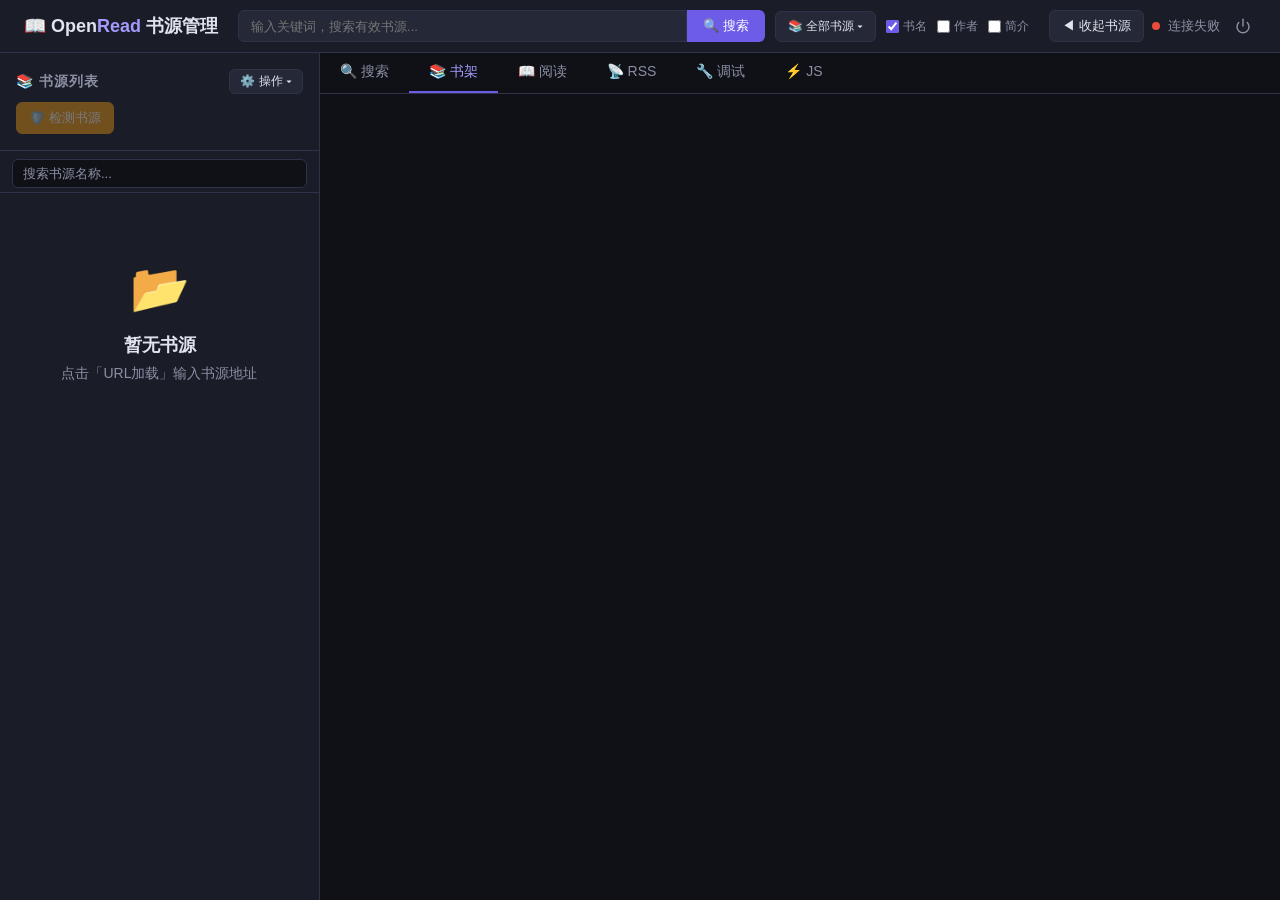
==== bindings/web/ariaread/web/index.html @ ba6e5895 "refactor: rename the project to AriaRead OpenRead -> AriaRead across paths, targets, options, docs, " ====
<!DOCTYPE html>
<html lang="zh-CN">
<head>
    <meta charset="UTF-8">
    <meta name="viewport" content="width=device-width, initial-scale=1.0">
    <title>AriaRead - 书源调试器</title>
    <!-- E6: 内嵌 SVG favicon（书本图标），不依赖外部文件，打包分发也能显示 -->
    <link rel="icon" type="image/svg+xml" href="data:image/svg+xml,%3Csvg xmlns='http://www.w3.org/2000/svg' viewBox='0 0 100 100'%3E%3Ctext y='.9em' font-size='90'%3E%F0%9F%93%96%3C/text%3E%3C/svg%3E">
    <link rel="stylesheet" href="style.css?v=20260911">
</head>
<body>
    <div class="header">
        <h1 class="header-left">📖 Open<span>Read</span> 书源管理</h1>
        <div class="header-center">
            <div class="search-box">
                <input type="text" id="searchInput" placeholder="输入关键词，搜索有效书源..." autocomplete="off" onkeydown="if(event.key==='Enter')doSearchAll()" oninput="onSearchInputChange()" onfocus="showHistoryDropdown('book')" onblur="hideHistoryDropdown('book')">
                <div class="history-dropdown" id="bookHistoryDropdown"></div>
                <button id="searchBtn" onclick="doSearchAll()">🔍 搜索</button>
            </div>
            <div class="source-picker-wrap">
                <button class="btn source-picker-btn" id="sourcePickerBtn" onclick="toggleSourcePicker()">📚 全部书源 ▾</button>
                <div class="source-picker-panel" id="sourcePickerPanel" style="display:none">
                    <div class="sp-header">
                        <input type="text" class="sp-search" id="spSearch" placeholder="搜索书源..." oninput="filterSourcePicker()">
                        <div class="sp-actions">
                            <button class="sp-action" onclick="selectAllSources()">全选</button>
                            <button class="sp-action" onclick="deselectAllSources()">全不选</button>
                            <button class="sp-action" onclick="selectExcellentSources()">⭐ 优</button>
                        </div>
                    </div>
                    <div class="sp-list" id="spList"></div>
                    <div class="sp-footer">
                        <span class="sp-count" id="spCount">已选 0 个</span>
                        <button class="btn btn-primary sp-confirm" onclick="confirmSourcePicker()">确定</button>
                    </div>
                </div>
            </div>
            <div class="search-filters" id="searchFilters">
                <label><input type="checkbox" id="matchName" checked>书名</label>
                <label><input type="checkbox" id="matchAuthor">作者</label>
                <label><input type="checkbox" id="matchIntro">简介</label>
            </div>
            <div class="search-progress" id="searchProgress" style="display:none">
                <div class="spinner" style="width:14px;height:14px;border-width:2px"></div>
                <span id="progressText">搜索中...</span>
                <button id="stopSearchBtn" class="btn btn-stop" onclick="cancelCurrentSearch()" style="display:none">⏹ 停止</button>
            </div>
        </div>
        <div class="header-right">
            <button class="btn" id="sidebarToggle" type="button" aria-controls="sourceSidebar" aria-expanded="true" onclick="toggleSourceSidebar()">◀ 收起书源</button>
            <div class="dot" id="statusDot"></div>
            <span id="statusText">连接中...</span>
            <button class="shutdown-btn" id="shutdownBtn" onclick="shutdownServer()" title="关闭服务">
                <svg viewBox="0 0 24 24" width="16" height="16" fill="none" stroke="currentColor" stroke-width="2.2" stroke-linecap="round" stroke-linejoin="round">
                    <path d="M18.36 6.64a9 9 0 1 1-12.73 0"/>
                    <line x1="12" y1="2" x2="12" y2="12"/>
                </svg>
            </button>
        </div>
    </div>

    <div class="main">
        <!-- 侧边栏：书源列表 -->
        <div class="sidebar" id="sourceSidebar">
            <div class="sidebar-header">
                <h2>
                    <span class="title-row">📚 书源列表</span>
                    <div class="source-menu-wrap" style="margin-left:auto;position:relative">
                        <button class="btn source-menu-btn" onclick="toggleSourceMenu(this)">⚙️ 操作 ▾</button>
                        <div class="source-menu" id="sourceMenu" style="display:none">
                            <div class="source-menu-item" onclick="closeSourceMenu();showUrlModal()">🔗 URL加载</div>
                            <div class="source-menu-item" onclick="closeSourceMenu();showLoadModal()">📁 文件加载</div>
                            <div class="source-menu-item" onclick="closeSourceMenu();showRawModal()">📝 粘贴导入</div>
                            <div class="source-menu-item" onclick="closeSourceMenu();exportSources()">📤 导出书源</div>
                            <div class="source-menu-divider"></div>
                            <div class="source-menu-item" onclick="closeSourceMenu();cleanInvalidSources()">🧹 清理无效</div>
                            <div class="source-menu-item danger" onclick="closeSourceMenu();clearSources()">🗑️ 清空全部</div>
                        </div>
                    </div>
                </h2>
                <div class="sidebar-actions">
                    <div class="validate-row">
                        <button class="btn btn-validate" id="validateBtn" onclick="validateSources()" disabled>🛡️ 检测书源</button>
                        <div class="validate-progress" id="validateProgress" style="display:none">
                            <div class="progress-line" id="validateProgressLine">
                                <div class="spinner" id="validateSpinner"></div>
                                <span class="progress-num" id="validateNum">0/0</span>
                                <div class="progress-bar"><div class="fill" id="validateFill" style="width:0%"></div></div>
                            </div>
                            <div class="summary-wrap" id="validateSummary">
                                <div class="summary-inline" id="summaryInline"></div>
                                <div class="summary-grid" id="summaryGrid">
                                    <div class="row" id="summaryRow1"></div>
                                    <div class="row" id="summaryRow2"></div>
                                </div>
                            </div>
                        </div>
                    </div>
                </div>
            </div>
            <div class="source-search-bar">
                <input type="text" id="sourceSearchInput" placeholder="搜索书源名称..." autocomplete="off" oninput="filterSourceList()" onfocus="showHistoryDropdown('source')" onblur="hideHistoryDropdown('source')">
                <div class="history-dropdown" id="sourceHistoryDropdown"></div>
            </div>
            <div class="source-list" id="sourceList">
                <div class="empty">
                    <div class="icon">📂</div>
                    <h3>暂无书源</h3>
                    <p>点击「URL加载」输入书源地址</p>
                </div>
            </div>
        </div>

        <!-- 主内容区 -->
        <div class="content">
            <div class="toolbar"></div>

            <div class="tabs">
                <div class="tab" data-tab="search" onclick="switchTab('search')">🔍 搜索</div>
                <div class="tab active" data-tab="bookshelf" onclick="switchTab('bookshelf')">📚 书架</div>
                <div class="tab" data-tab="reader" onclick="switchTab('reader')">📖 阅读</div>
                <div class="tab" data-tab="rss" onclick="switchTab('rss')">📡 RSS</div>
                <div class="tab" data-tab="debug" onclick="switchTab('debug')">🔧 调试</div>
                <div class="tab" data-tab="console" onclick="switchTab('console')">⚡ JS</div>
            </div>

            <div class="results" id="results">
            </div>
        </div>
    </div>

    <!-- URL Load Modal -->
    <div class="modal-overlay" id="urlModal" style="display:none">
        <div class="modal">
            <h3>🔗 从 URL 加载书源</h3>
            <div class="preset-urls">
                <div class="label">历史记录（点击自动填入）：</div>
                <div class="tags" id="urlHistoryTags">
                    <span class="empty-hint">暂无历史记录</span>
                </div>
            </div>
            <input type="text" id="sourceUrl" placeholder="输入书源 JSON 的 URL">
            <div class="modal-actions">
                <button class="btn" onclick="closeUrlModal()">取消</button>
                <button class="btn btn-primary" onclick="loadUrl()">下载并加载</button>
            </div>
        </div>
    </div>

    <!-- Load File Modal -->
    <div class="modal-overlay" id="loadModal" style="display:none">
        <div class="modal">
            <h3>📁 加载本地书源文件</h3>
            <div style="margin-bottom:12px">
                <label class="btn btn-primary" style="cursor:pointer;display:inline-block">
                    📂 选择文件
                    <input type="file" id="fileInput" accept=".json,.txt" style="display:none" onchange="onFileSelected(this)">
                </label>
                <span id="fileInputName" style="margin-left:8px;color:var(--text2);font-size:13px">未选择文件</span>
            </div>
            <div style="color:var(--text2);font-size:12px;margin-bottom:8px">── 或手动输入路径 ──</div>
            <input type="text" id="filePath" placeholder="书源文件路径（支持 .json / .txt），如 /path/to/sources.json">
            <div class="modal-actions">
                <button class="btn" onclick="document.getElementById('loadModal').style.display='none'">取消</button>
                <button class="btn btn-primary" onclick="loadFile()">加载</button>
            </div>
        </div>
    </div>

    <!-- Raw JSON Modal -->
    <div class="modal-overlay" id="rawModal" style="display:none">
        <div class="modal">
            <h3>📝 粘贴书源 JSON</h3>
            <textarea id="rawJson" placeholder='粘贴书源 JSON...'></textarea>
            <div class="modal-actions">
                <button class="btn" onclick="document.getElementById('rawModal').style.display='none'">取消</button>
                <button class="btn btn-primary" onclick="loadRaw()">加载</button>
            </div>
        </div>
    </div>

    <!-- JS: 按依赖顺序加载各模块 -->
    <script src="store.js"></script>     <!-- B2: 事件总线 + 书架 Store -->
    <script src="app.js"></script>       <!-- 全局变量、工具函数、初始化、tab切换 -->
    <script src="sources.js"></script>   <!-- 书源列表、书源操作、书源验证 -->
    <script src="search.js"></script>    <!-- 搜索、书籍卡片渲染、书源多选面板 -->
    <script src="reader.js"></script>    <!-- 阅读会话管理、目录/正文加载 -->
    <script src="bookshelf.js"></script> <!-- 书架渲染、换源、下载、阅读进度 -->
    <script src="rss.js"></script>       <!-- D8: RSS 订阅源 -->
    <script src="debug.js"></script>     <!-- D5: 书源调试页 -->
</body>
</html>
---- bindings/web/ariaread/web/style.css ----
/* AriaRead Web UI 样式 */
* { margin: 0; padding: 0; box-sizing: border-box; }
:root {
    --bg: #0f1117; --surface: #1a1d27; --surface2: #242837;
    --border: #2e3348; --text: #e1e4ed; --text2: #8b8fa3;
    --accent: #6c5ce7; --accent2: #a29bfe; --green: #00b894;
    --red: #e74c3c; --orange: #f39c12; --blue: #74b9ff;
}
body { font-family: -apple-system, BlinkMacSystemFont, 'Segoe UI', sans-serif; background: var(--bg); color: var(--text); height: 100vh; display: flex; flex-direction: column; }

/* ── 头部 ── */
.header { background: var(--surface); border-bottom: 1px solid var(--border); padding: 10px 24px; display: grid; grid-template-columns: auto 1fr auto; align-items: center; gap: 20px; }
.header-left { font-size: 18px; font-weight: 600; white-space: nowrap; }
.header-left span { color: var(--accent2); }
.header-center { display: flex; align-items: center; justify-content: center; gap: 10px; min-width: 0; }
.header-center .search-box { flex: 1; min-width: 200px; }
.header-right { display: flex; align-items: center; gap: 8px; font-size: 13px; color: var(--text2); white-space: nowrap; }
.shutdown-btn { display: flex; align-items: center; justify-content: center; width: 26px; height: 26px; border: none; border-radius: 6px; background: transparent; color: var(--text2); cursor: pointer; transition: all .2s; margin-left: 2px; }
.shutdown-btn:hover { background: rgba(255,59,48,.12); color: #ff3b30; }
.shutdown-btn:active { transform: scale(.9); }
.header .dot { width: 8px; height: 8px; border-radius: 50%; background: var(--green); }

/* ── 布局 ── */
.main { display: flex; flex: 1; overflow: hidden; }

/* ── 侧边栏 ── */
.sidebar { width: 320px; background: var(--surface); border-right: 1px solid var(--border); display: flex; flex-direction: column; }
.sidebar[hidden] { display: none; }
.sidebar { flex-shrink: 0; }
.sidebar-header { padding: 16px; border-bottom: 1px solid var(--border); }
.sidebar-header h2 { font-size: 14px; color: var(--text2); margin-bottom: 8px; text-transform: uppercase; letter-spacing: 1px; display: flex; align-items: center; gap: 8px; }
.sidebar-header .title-row { display: inline-flex; align-items: center; }

/* ── 书源操作菜单 ── */
.source-menu-wrap { position: relative; }
.source-menu-btn { font-size: 12px !important; padding: 3px 10px !important; }
.source-menu { position: absolute; top: 100%; right: 0; margin-top: 4px; background: var(--surface); border: 1px solid var(--border); border-radius: 8px; padding: 4px 0; min-width: 150px; z-index: 20; box-shadow: 0 8px 24px rgba(0,0,0,0.3); }
.source-menu-item { padding: 8px 14px; font-size: 13px; cursor: pointer; transition: all 0.15s; white-space: nowrap; }
.source-menu-item:hover { background: var(--surface2); color: var(--accent2); }
.source-menu-item.danger { color: var(--red); }
.source-menu-item.danger:hover { background: rgba(231,76,60,0.1); }
.source-menu-divider { height: 1px; background: var(--border); margin: 4px 0; }
.sidebar-actions { display: flex; flex-wrap: wrap; gap: 6px; align-items: center; }

/* ── 按钮 ── */
.btn { padding: 6px 12px; border-radius: 6px; border: 1px solid var(--border); background: var(--surface2); color: var(--text); font-size: 13px; cursor: pointer; transition: all 0.2s; }
.btn:hover { border-color: var(--accent); color: var(--accent2); }
.btn-primary { background: var(--accent); border-color: var(--accent); color: white; }
.btn-primary:hover { background: var(--accent2); }
.btn-validate { background: var(--orange); border-color: var(--orange); color: white; }
.btn-validate:hover { opacity: 0.85; }
.btn-validate:disabled { opacity: 0.4; cursor: not-allowed; }

/* ── 书源列表 ── */
.source-search-bar { padding: 8px 12px 4px; border-bottom: 1px solid var(--border); }
.source-search-bar input { width: 100%; padding: 6px 10px; border: 1px solid var(--border); border-radius: 6px; background: var(--bg); color: var(--text); font-size: 13px; outline: none; box-sizing: border-box; transition: border-color 0.2s; }
.source-search-bar input:focus { border-color: var(--blue); }
.source-search-bar input::placeholder { color: var(--text2); }
.source-list { flex: 1; overflow-y: auto; padding: 8px; }
.source-item { padding: 8px 12px; border-radius: 6px; transition: all 0.15s; margin-bottom: 2px; display: flex; align-items: center; gap: 8px; }
.source-item:hover { background: var(--surface2); }
.source-item .name { font-size: 13px; font-weight: 500; flex: 1; overflow: hidden; text-overflow: ellipsis; white-space: nowrap; }
.source-item .meta { font-size: 11px; color: var(--text2); overflow: hidden; text-overflow: ellipsis; white-space: nowrap; }
.source-item .latency { font-size: 11px; color: var(--blue); flex-shrink: 0; }
.source-item .status-icon { font-size: 13px; flex-shrink: 0; }
.source-item .source-status { display: flex; align-items: center; gap: 4px; flex-shrink: 0; font-size: 13px; }
.source-item .grade-tag { font-size: 10px; padding: 1px 5px; border-radius: 3px; flex-shrink: 0; font-weight: 600; }
.source-item .grade-tag.excellent { background: rgba(0,184,148,0.2); color: var(--green); }
.source-item .grade-tag.good { background: rgba(116,185,255,0.2); color: var(--blue); }
.source-item .grade-tag.poor { background: rgba(243,156,18,0.2); color: var(--orange); }
.source-item .grade-tag.invalid { background: rgba(231,76,60,0.2); color: var(--red); }
.source-item.excellent { opacity: 1; }
.source-item.good { opacity: 1; }
.source-item.unknown { opacity: 0.6; }
.source-del-btn { display: none; width: 22px; height: 22px; border: none; border-radius: 4px; background: transparent; color: var(--text2); font-size: 13px; cursor: pointer; transition: all 0.15s; flex-shrink: 0; line-height: 1; }
.source-item:hover .source-del-btn { display: flex; align-items: center; justify-content: center; }
.source-del-btn:hover { background: rgba(231,76,60,0.15); color: var(--red); }

/* ── 验证进度 ── */
.validate-row { display: flex; align-items: flex-start; gap: 8px; width: 100%; }
.validate-progress { font-size: 12px; color: var(--text2); display: none; flex-direction: column; gap: 3px; flex: 1; min-width: 0; padding-top: 2px; }
.validate-progress .progress-line { display: flex; align-items: center; gap: 6px; }
.validate-progress .spinner { width: 12px; height: 12px; border: 2px solid var(--border); border-top-color: var(--orange); border-radius: 50%; animation: spin 0.8s linear infinite; flex-shrink: 0; }
.validate-progress .progress-num { font-size: 12px; color: var(--orange); font-weight: 600; white-space: nowrap; }
.progress-bar { height: 4px; background: var(--border); border-radius: 2px; overflow: hidden; flex: 1; min-width: 40px; }
.progress-bar .fill { height: 100%; background: var(--accent2); transition: width 0.3s; border-radius: 2px; }
.validate-progress .summary-wrap { font-size: 11px; color: var(--text2); }
.validate-progress .summary-wrap b { font-weight: 700; }
.validate-progress .summary-inline { display: flex; align-items: center; gap: 6px; white-space: nowrap; }
.validate-progress .summary-grid { display: none; }
.validate-progress .summary-grid .row { display: flex; align-items: center; gap: 6px; white-space: nowrap; }

/* ── 内容区 ── */
.content { flex: 1; display: flex; flex-direction: column; overflow: hidden; }
.toolbar { padding: 8px 24px; border-bottom: 1px solid var(--border); display: flex; gap: 12px; align-items: center; min-height: 0; }
.toolbar:empty { display: none; }

/* ── 搜索框 ── */
.search-box { display: flex; flex: 1; max-width: 600px; }
.search-box input { flex: 1; padding: 7px 12px; border-radius: 6px 0 0 6px; border: 1px solid var(--border); background: var(--surface2); color: var(--text); font-size: 13px; outline: none; }
.search-box input:focus { border-color: var(--accent); }
.search-box button { padding: 7px 16px; border-radius: 0 6px 6px 0; border: none; background: var(--accent); color: white; cursor: pointer; font-size: 13px; white-space: nowrap; }
.search-box button:hover { background: var(--accent2); }
.search-box button:disabled { opacity: 0.5; cursor: not-allowed; }
.search-filters { display: flex; align-items: center; gap: 10px; color: var(--text2); font-size: 12px; }
.search-filters label { display: inline-flex; align-items: center; gap: 4px; cursor: pointer; user-select: none; }
.search-filters input[type="checkbox"] { accent-color: var(--accent); }
.search-progress { font-size: 13px; color: var(--text2); display: flex; align-items: center; gap: 8px; }
.search-progress .count { color: var(--accent2); font-weight: 600; }

/* ── 搜索历史下拉 ── */
.source-search-bar { position: relative; }
.search-box { position: relative; }
.history-dropdown {
    display: none;
    position: absolute;
    top: 100%;
    left: 0;
    right: 0;
    z-index: 100;
    background: var(--surface);
    border: 1px solid var(--border);
    border-radius: 0 0 8px 8px;
    max-height: 240px;
    overflow-y: auto;
    box-shadow: 0 4px 12px rgba(0,0,0,0.3);
}
.history-dropdown.show { display: block; }
.history-item {
    display: flex;
    align-items: center;
    justify-content: space-between;
    padding: 7px 12px;
    cursor: pointer;
    font-size: 13px;
    color: var(--text);
    transition: background 0.15s;
}
.history-item:hover { background: var(--surface2); }
.history-item-text { flex: 1; overflow: hidden; text-overflow: ellipsis; white-space: nowrap; }
.history-item-del {
    flex-shrink: 0;
    width: 18px;
    height: 18px;
    display: flex;
    align-items: center;
    justify-content: center;
    border-radius: 50%;
    font-size: 11px;
    color: var(--text2);
    cursor: pointer;
    opacity: 0;
    transition: opacity 0.15s, background 0.15s;
}
.history-item:hover .history-item-del { opacity: 1; }
.history-item-del:hover { background: rgba(255,255,255,0.1); color: var(--red); }
.history-empty { padding: 10px 12px; font-size: 12px; color: var(--text2); text-align: center; }

/* ── 书源多选面板 ── */
.source-picker-wrap { position: relative; }
.source-picker-btn { font-size: 12px !important; padding: 6px 12px !important; white-space: nowrap; }
.source-picker-btn.has-selection { border-color: var(--accent); color: var(--accent2); }
.source-picker-panel { position: absolute; top: 100%; left: 0; margin-top: 4px; background: var(--surface); border: 1px solid var(--border); border-radius: 10px; width: 280px; z-index: 30; box-shadow: 0 8px 24px rgba(0,0,0,0.4); display: flex; flex-direction: column; }
.sp-header { padding: 8px; border-bottom: 1px solid var(--border); }
.sp-search { width: 100%; padding: 6px 10px; border-radius: 6px; border: 1px solid var(--border); background: var(--surface2); color: var(--text); font-size: 12px; outline: none; margin-bottom: 4px; }
.sp-search:focus { border-color: var(--accent); }
.sp-actions { display: flex; gap: 6px; }
.sp-action { font-size: 11px; color: var(--accent2); background: none; border: none; cursor: pointer; padding: 2px 4px; }
.sp-action:hover { text-decoration: underline; }
.sp-list { max-height: 240px; overflow-y: auto; padding: 4px 0; }
.sp-item { display: flex; align-items: center; gap: 8px; padding: 5px 10px; font-size: 12px; cursor: pointer; transition: background 0.1s; }
.sp-item:hover { background: var(--surface2); }
.sp-item input[type="checkbox"] { accent-color: var(--accent); flex-shrink: 0; }
.sp-item .sp-name { flex: 1; overflow: hidden; text-overflow: ellipsis; white-space: nowrap; }
.sp-item .sp-grade { font-size: 10px; flex-shrink: 0; }
.sp-footer { padding: 8px; border-top: 1px solid var(--border); display: flex; align-items: center; justify-content: space-between; }
.sp-count { font-size: 11px; color: var(--text2); }
.sp-confirm { font-size: 11px !important; padding: 4px 12px !important; }

.btn-stop { padding: 4px 10px !important; font-size: 12px !important; background: var(--red) !important; border-color: var(--red) !important; color: white !important; }
.btn-stop:hover { opacity: 0.85; }

/* ── 结果区 ── */
.results { flex: 1; overflow-y: auto; padding: 24px; }
.section-title { font-size: 16px; font-weight: 600; margin-bottom: 16px; display: flex; align-items: center; gap: 8px; }
.section-title .badge { background: var(--accent); color: white; font-size: 12px; padding: 2px 8px; border-radius: 10px; }
.btn-cache-all { margin-left: 8px; font-size: 12px; padding: 4px 12px; border-radius: 6px; border: 1px solid var(--border); background: var(--surface2); color: var(--text); cursor: pointer; transition: all 0.2s; white-space: nowrap; }
.btn-cache-all:hover { border-color: var(--accent); color: var(--accent2); }

/* ── 书籍卡片 ── */
.book-grid { display: grid; grid-template-columns: repeat(auto-fill, minmax(280px, 1fr)); gap: 16px; }
.book-card { background: var(--surface); border: 1px solid var(--border); border-radius: 10px; padding: 16px; cursor: pointer; transition: all 0.2s; }
.book-card:hover { border-color: var(--accent); transform: translateY(-2px); box-shadow: 0 4px 12px rgba(108,92,231,0.15); }
.book-card .title { font-size: 15px; font-weight: 600; margin-bottom: 4px; }
.book-card .author { font-size: 13px; color: var(--accent2); margin-bottom: 4px; }
.book-card .source-tag { font-size: 11px; color: var(--blue); background: rgba(116,185,255,0.1); padding: 2px 6px; border-radius: 4px; display: inline-block; margin-bottom: 8px; }
.book-card .intro { font-size: 12px; color: var(--text2); display: -webkit-box; -webkit-line-clamp: 3; -webkit-box-orient: vertical; overflow: hidden; }

/* ── 章节列表 ── */
.chapter-list { display: flex; flex-direction: column; gap: 4px; }
.chapter-item { padding: 10px 16px; border-radius: 6px; background: var(--surface); cursor: pointer; transition: all 0.15s; font-size: 14px; }
.chapter-item:hover { background: var(--surface2); color: var(--accent2); }

/* ── 正文阅读 ── */
/* D1: 正文视觉通过 CSS 变量驱动，在 .reader-panel 上切换主题/字号/字体 */
.reader-panel {
    --reader-font-size: 16px;
    --reader-line-height: 1.8;
    --reader-font-family: -apple-system, BlinkMacSystemFont, 'PingFang SC', 'Hiragino Sans GB', 'Noto Sans CJK SC', 'Microsoft YaHei', sans-serif;
    --reader-paper-bg: transparent;
    --reader-paper-text: var(--text);
    --reader-paper-muted: var(--text2);
}
.reader-panel[data-theme="day"] {
    --reader-paper-bg: #fbf9f2;
    --reader-paper-text: #1a1a1a;
    --reader-paper-muted: #666;
}
.reader-panel[data-theme="sepia"] {
    --reader-paper-bg: #f4ecd8;
    --reader-paper-text: #5b4636;
    --reader-paper-muted: #8a7560;
}
.reader-panel[data-theme="night"] {
    --reader-paper-bg: #15171e;
    --reader-paper-text: #cbd0de;
    --reader-paper-muted: #7a8093;
}
.reader-panel[data-theme="green"] {
    --reader-paper-bg: #cce8cf;
    --reader-paper-text: #2c3d30;
    --reader-paper-muted: #5a6c5e;
}
.reader-panel[data-font="serif"] {
    --reader-font-family: 'Source Han Serif SC', 'Noto Serif CJK SC', 'Songti SC', SimSun, serif;
}
.reader-panel[data-font="mono"] {
    --reader-font-family: 'Fira Code', 'Menlo', Consolas, 'Microsoft YaHei Mono', monospace;
}
.content-view { max-width: 800px; margin: 0 auto; line-height: var(--reader-line-height); font-size: var(--reader-font-size); font-family: var(--reader-font-family); color: var(--reader-paper-text); background: var(--reader-paper-bg); padding: 20px 24px; border-radius: 8px; transition: background .2s, color .2s; }
.content-view p { margin-bottom: 1em; text-indent: 2em; }

.reading-nav { display: flex; align-items: center; justify-content: space-between; padding: 12px 0; margin-bottom: 12px; border-bottom: 1px solid var(--border); gap: 8px; flex-wrap: wrap; }
.reading-nav .btn { padding: 6px 14px; }
.reading-nav .chapter-info { font-size: 13px; color: var(--text2); max-width: 400px; overflow: hidden; text-overflow: ellipsis; white-space: nowrap; flex: 1; text-align: center; }

/* ── D1: 阅读设置浮层 ── */
.reader-settings-btn { background: var(--surface2); border: 1px solid var(--border); color: var(--text); width: 32px; height: 32px; border-radius: 6px; cursor: pointer; display: inline-flex; align-items: center; justify-content: center; font-size: 16px; transition: all .15s; }
.reader-settings-btn:hover { border-color: var(--accent); color: var(--accent2); }
.reader-settings-popup { position: fixed; right: 24px; top: 110px; width: 280px; background: var(--surface); border: 1px solid var(--border); border-radius: 10px; padding: 14px 16px; box-shadow: 0 12px 32px rgba(0,0,0,0.45); z-index: 50; }
.reader-settings-popup h4 { font-size: 12px; color: var(--text2); margin-bottom: 6px; text-transform: uppercase; letter-spacing: 1px; }
.reader-settings-popup .row { display: flex; align-items: center; gap: 6px; margin-bottom: 12px; flex-wrap: wrap; }
.reader-settings-popup .chip { padding: 4px 10px; border-radius: 14px; border: 1px solid var(--border); background: var(--surface2); color: var(--text); cursor: pointer; font-size: 12px; transition: all .15s; }
.reader-settings-popup .chip:hover { border-color: var(--accent); }
.reader-settings-popup .chip.active { background: var(--accent); border-color: var(--accent); color: #fff; }
.reader-settings-popup .swatch { width: 28px; height: 28px; border-radius: 50%; border: 2px solid var(--border); cursor: pointer; transition: all .15s; }
.reader-settings-popup .swatch:hover { transform: scale(1.08); }
.reader-settings-popup .swatch.active { border-color: var(--accent); box-shadow: 0 0 0 2px rgba(108,92,231,.35); }

/* ── D1: 章节内搜索浮层 ── */


/* ── JS 控制台 ── */
.console-input { width: 100%; padding: 12px; border-radius: 6px; border: 1px solid var(--border); background: var(--surface2); color: var(--text); font-family: 'Fira Code', monospace; font-size: 13px; min-height: 80px; resize: vertical; outline: none; }
.console-input:focus { border-color: var(--accent); }
.console-output { background: #000; color: var(--green); padding: 12px; border-radius: 6px; font-family: monospace; font-size: 13px; margin-top: 8px; max-height: 300px; overflow-y: auto; white-space: pre-wrap; }

/* ── 空状态 ── */
.empty { text-align: center; padding: 60px 24px; color: var(--text2); }
.empty .icon { font-size: 48px; margin-bottom: 16px; }
.empty h3 { font-size: 18px; margin-bottom: 8px; color: var(--text); }
.empty p { font-size: 14px; }

/* ── Toast 提示 ── */
.toast { position: fixed; bottom: 24px; right: 24px; padding: 12px 20px; border-radius: 8px; font-size: 14px; z-index: 1000; animation: slideIn 0.3s ease; }
.toast.success { background: var(--green); color: white; }
.toast.error { background: var(--red); color: white; }

/* ── 书架 ── */
.bookshelf-grid { display: grid; grid-template-columns: repeat(auto-fill, minmax(280px, 1fr)); gap: 14px; }
.shelf-card { background: var(--surface); border: 1px solid var(--border); border-radius: 10px; padding: 12px; cursor: pointer; transition: all 0.2s; position: relative; display: flex; gap: 14px; align-items: stretch; }
.shelf-card:hover { border-color: var(--accent); transform: translateY(-2px); box-shadow: 0 4px 12px rgba(108,92,231,0.15); }
.shelf-card .cover-wrap { display: flex; flex-direction: column; align-items: center; justify-content: space-between; gap: 6px; width: 80px; min-width: 80px; }
.shelf-card .cover { width: 80px; min-width: 80px; aspect-ratio: 3/4; background: var(--surface2); border-radius: 6px; overflow: hidden; display: flex; align-items: center; justify-content: center; font-size: 36px; color: var(--text2); }
.shelf-card .cover img { width: 100%; height: 100%; object-fit: cover; }
.shelf-card .shelf-source { font-size: 10px; color: var(--blue); background: rgba(116,185,255,0.1); padding: 1px 5px; border-radius: 3px; white-space: nowrap; max-width: 80px; overflow: hidden; text-overflow: ellipsis; text-align: center; }
.shelf-card .shelf-info { flex: 1; min-width: 0; display: flex; flex-direction: column; gap: 4px; justify-content: center; }
.shelf-card .shelf-title { font-size: 16px; font-weight: 700; text-align: center; overflow: hidden; text-overflow: ellipsis; white-space: nowrap; }
.shelf-card .shelf-author { font-size: 12px; color: var(--accent2); text-align: center; white-space: nowrap; }
.shelf-card .shelf-progress { font-size: 11px; color: var(--text2); text-align: center; white-space: nowrap; overflow: hidden; text-overflow: ellipsis; }
.shelf-card .update-dot { position: absolute; top: 8px; left: 8px; width: 10px; height: 10px; border-radius: 50%; background: var(--red); display: none; z-index: 1; }
.shelf-card .update-dot.show { display: block; }

/* ── 更多菜单按钮 ── */
.shelf-more-btn { position: absolute; top: 6px; right: 6px; width: 26px; height: 26px; border: none; border-radius: 6px; background: transparent; color: var(--text2); font-size: 18px; font-weight: 700; cursor: pointer; transition: all 0.2s; z-index: 2; display: flex; align-items: center; justify-content: center; line-height: 1; letter-spacing: 1px; }
.shelf-more-btn:hover { background: var(--surface2); color: var(--text); }
.shelf-menu { position: absolute; top: 34px; right: 6px; background: var(--surface); border: 1px solid var(--border); border-radius: 8px; padding: 4px 0; min-width: 140px; z-index: 10; box-shadow: 0 8px 24px rgba(0,0,0,0.3); }
.shelf-menu-item { padding: 8px 14px; font-size: 13px; cursor: pointer; transition: all 0.15s; white-space: nowrap; }
.shelf-menu-item:hover { background: var(--surface2); color: var(--accent2); }
.shelf-menu-item.danger { color: var(--red); }
.shelf-menu-item.danger:hover { background: rgba(231,76,60,0.1); }
.shelf-menu-item.disabled { opacity: 0.4; pointer-events: none; }
.shelf-menu-divider { height: 1px; background: var(--border); margin: 4px 0; }

/* ── 卡片内下载进度（已合并到 cache-status 文案中，不再使用独立进度条） ── */
.add-shelf-btn { padding: 4px 10px; border-radius: 5px; border: 1px solid var(--green); background: transparent; color: var(--green); font-size: 12px; cursor: pointer; transition: all 0.2s; }
.add-shelf-btn:hover { background: rgba(0,184,148,0.15); }
.add-shelf-btn.in-shelf { border-color: var(--text2); color: var(--text2); cursor: default; }
.add-shelf-btn:disabled { opacity: 0.8; cursor: default; }
.add-shelf-btn:disabled:hover { background: transparent; }

/* ── 换源弹窗 ── */
.change-source-modal .source-option { padding: 10px 14px; border-radius: 6px; background: var(--surface2); border: 1px solid var(--border); margin-bottom: 6px; cursor: pointer; transition: all 0.15s; }
.change-source-modal .source-option:hover { border-color: var(--accent); background: rgba(108,92,231,0.1); }
.change-source-modal .source-option .so-name { font-size: 14px; font-weight: 500; }
.change-source-modal .source-option .so-meta { font-size: 12px; color: var(--text2); margin-top: 2px; }
.shelf-empty-hint { text-align: center; padding: 40px; color: var(--text2); }
.shelf-empty-hint .icon { font-size: 48px; margin-bottom: 12px; }

/* ── Tab 栏 ── */
.tabs { display: flex; gap: 0; border-bottom: 1px solid var(--border); }
.tab { padding: 10px 20px; font-size: 14px; cursor: pointer; color: var(--text2); border-bottom: 2px solid transparent; transition: all 0.2s; }
.tab:hover { color: var(--text); }
.tab.active { color: var(--accent2); border-bottom-color: var(--accent); }

/* ── 阅读工作区 ── */
.reader-workspace { display: flex; flex-direction: column; gap: 14px; min-height: 100%; }
.reader-session-tabs { display: flex; flex-wrap: wrap; gap: 8px; }
.reader-session-tab { display: inline-flex; align-items: center; gap: 8px; max-width: 220px; padding: 8px 12px; border-radius: 999px; border: 1px solid var(--border); background: var(--surface); color: var(--text2); cursor: pointer; transition: all 0.2s; }
.reader-session-tab:hover { border-color: var(--accent); color: var(--text); }
.reader-session-tab.active { border-color: var(--accent); background: rgba(108,92,231,0.15); color: var(--accent2); }
.reader-session-title { overflow: hidden; text-overflow: ellipsis; white-space: nowrap; }
.reader-session-close { display: inline-flex; align-items: center; justify-content: center; width: 18px; height: 18px; border-radius: 50%; color: inherit; font-size: 11px; flex-shrink: 0; }
.reader-session-close:hover { background: rgba(255,255,255,0.08); }
.reader-subtabs { display: flex; align-items: center; gap: 8px; padding-bottom: 10px; border-bottom: 1px solid var(--border); }
.reader-subtab { padding: 6px 14px; border-radius: 999px; border: 1px solid var(--border); background: var(--surface2); color: var(--text2); cursor: pointer; transition: all 0.2s; }
.reader-subtab:hover { border-color: var(--accent); color: var(--text); }
.reader-subtab.active { border-color: var(--accent); background: rgba(108,92,231,0.15); color: var(--accent2); }
.reader-book-meta { margin-left: auto; color: var(--text2); font-size: 12px; max-width: 240px; overflow: hidden; text-overflow: ellipsis; white-space: nowrap; }
.reader-panel { min-height: 0; }

/* ── 换源预览 tab 标记 ── */
.reader-session-tab.pending-source { border-color: var(--yellow, #f39c12) !important; color: var(--yellow, #f39c12) !important; }
.reader-session-tab.pending-source.active { background: rgba(243,156,18,0.15) !important; }
.pending-dot { font-size: 8px; color: var(--yellow, #f39c12); margin-right: 3px; flex-shrink: 0; }

/* ── 换源预览横幅 ── */
.change-source-banner { display: flex; align-items: center; justify-content: space-between; gap: 12px; padding: 10px 14px; margin-bottom: 12px; background: rgba(243,156,18,0.1); border: 1px solid rgba(243,156,18,0.35); border-radius: 8px; flex-wrap: wrap; }
.csb-info { display: flex; align-items: center; gap: 6px; font-size: 13px; flex-wrap: wrap; }
.csb-label { font-weight: 600; color: var(--yellow, #f39c12); }
.csb-from { color: var(--text2); max-width: 120px; overflow: hidden; text-overflow: ellipsis; white-space: nowrap; }
.csb-arrow { color: var(--text2); }
.csb-to { color: var(--text); font-weight: 500; max-width: 120px; overflow: hidden; text-overflow: ellipsis; white-space: nowrap; }
.csb-actions { display: flex; gap: 8px; flex-shrink: 0; }
.csb-btn { padding: 5px 12px; border-radius: 6px; border: none; font-size: 13px; cursor: pointer; transition: all 0.2s; }
.csb-confirm { background: var(--green); color: #fff; }
.csb-confirm:hover { opacity: 0.85; }
.csb-cancel { background: var(--surface2); color: var(--text2); border: 1px solid var(--border); }
.csb-cancel:hover { border-color: var(--red); color: var(--red); }

/* ── 加载动画 ── */
.loading { display: flex; flex-direction: column; align-items: center; justify-content: center; padding: 40px; gap: 12px; }
.spinner { width: 32px; height: 32px; border: 3px solid var(--border); border-top-color: var(--accent); border-radius: 50%; animation: spin 0.8s linear infinite; }
.loading-text { color: var(--text); font-size: 14px; margin-top: 4px; }
.loading-hint { color: var(--text2); font-size: 12px; animation: fadeIn 0.5s ease; }
@keyframes spin { to { transform: rotate(360deg); } }
@keyframes fadeIn { from { opacity: 0; transform: translateY(8px); } to { opacity: 1; transform: translateY(0); } }
@keyframes slideIn { from { transform: translateY(20px); opacity: 0; } to { transform: translateY(0); opacity: 1; } }

/* ── 弹窗 ── */
.modal-overlay { position: fixed; inset: 0; background: rgba(0,0,0,0.6); display: flex; align-items: center; justify-content: center; z-index: 100; }
.modal { background: var(--surface); border-radius: 12px; padding: 24px; width: 90%; max-width: 560px; }
.modal h3 { margin-bottom: 16px; }
.modal input, .modal textarea { width: 100%; padding: 10px; border-radius: 6px; border: 1px solid var(--border); background: var(--surface2); color: var(--text); font-size: 14px; margin-bottom: 12px; outline: none; }
.modal textarea { min-height: 120px; font-family: monospace; font-size: 12px; }
.modal-actions { display: flex; justify-content: flex-end; gap: 8px; }
.preset-urls { margin-bottom: 12px; }
.preset-urls .label { font-size: 12px; color: var(--text2); margin-bottom: 6px; }
.preset-urls .tags { display: flex; flex-wrap: wrap; gap: 6px; }
.preset-urls .tag { font-size: 12px; padding: 3px 8px; border-radius: 4px; background: var(--surface2); border: 1px solid var(--border); color: var(--accent2); cursor: pointer; transition: all 0.2s; position: relative; max-width: 100%; overflow: hidden; text-overflow: ellipsis; white-space: nowrap; }
.preset-urls .tag:hover { border-color: var(--accent); background: rgba(108,92,231,0.15); padding-right: 22px; }
.preset-urls .tag .tag-del { display: none; position: absolute; right: 2px; top: 50%; transform: translateY(-50%); width: 16px; height: 16px; line-height: 16px; text-align: center; font-size: 11px; color: var(--text2); border-radius: 3px; cursor: pointer; }
.preset-urls .tag:hover .tag-del { display: block; }
.preset-urls .tag .tag-del:hover { color: var(--red); background: rgba(231,76,60,0.2); }
.preset-urls .empty-hint { font-size: 12px; color: var(--text2); opacity: 0.6; }

/* ── 滚动条 ── */
::-webkit-scrollbar { width: 6px; }
::-webkit-scrollbar-track { background: transparent; }
::-webkit-scrollbar-thumb { background: var(--border); border-radius: 3px; }
::-webkit-scrollbar-thumb:hover { background: var(--text2); }

/* ── 书架分类/状态标签 ── */
.shelf-tags { display: flex; justify-content: center; flex-wrap: wrap; gap: 4px; margin: 1px 0; }
.shelf-tag { font-size: 10px; padding: 1px 6px; border-radius: 3px; white-space: nowrap; }
.shelf-tag.genre { background: rgba(116,185,255,0.12); color: var(--blue); }
.shelf-tag.ongoing { background: rgba(0,184,148,0.12); color: var(--green); }
.shelf-tag.finished { background: rgba(162,155,254,0.15); color: var(--accent2); }

/* ── 缓存状态 ── */
.cache-status { display: block; font-size: 11px; margin-top: 2px; margin-bottom: 2px; text-align: center; }
.cache-full { color: var(--green); }
.cache-partial { color: var(--orange); }
.cache-catalog { color: var(--text2); }

/* ── D5: 书源调试页 ── */
.debug-toolbar { display: flex; gap: 8px; margin-bottom: 14px; align-items: center; flex-wrap: wrap; }
.debug-input {
    padding: 6px 10px; border: 1px solid var(--border); border-radius: 6px;
    background: var(--surface2); color: var(--text); font-size: 13px; outline: none;
    min-width: 220px;
}
.debug-input:focus { border-color: var(--accent); }
select.debug-input { min-width: 260px; }
.debug-step {
    border: 1px solid var(--border); border-radius: 8px;
    background: var(--surface); padding: 12px 14px;
}
.debug-step-title { font-weight: 600; margin-bottom: 8px; font-size: 14px; }
.debug-step-body { font-size: 13px; color: var(--text); }
.debug-step-body pre {
    background: var(--bg); border: 1px solid var(--border); border-radius: 6px;
    padding: 8px 10px; margin: 4px 0; font-family: 'Fira Code', monospace; font-size: 12px;
    color: var(--text2); white-space: pre-wrap; word-break: break-all;
}
.debug-step-body ul li { margin: 6px 0; font-size: 13px; }
.debug-step-body code {
    background: var(--bg); padding: 1px 5px; border-radius: 4px;
    font-family: 'Fira Code', monospace; font-size: 12px; color: var(--accent2);
}

/* ── D7: 自动换源 Modal ── */
.auto-src-modal {
    position: fixed; top: 0; left: 0; right: 0; bottom: 0;
    background: rgba(0,0,0,0.45); z-index: 60;
    display: flex; align-items: center; justify-content: center;
}
.auto-src-panel {
    width: min(720px, 90vw); max-height: 80vh; overflow: auto;
    background: var(--surface); border: 1px solid var(--border); border-radius: 12px;
    padding: 18px 22px; box-shadow: 0 20px 60px rgba(0,0,0,0.5);
}
.auto-src-panel h3 { font-size: 16px; margin-bottom: 10px; }
.auto-src-status { color: var(--text2); font-size: 12px; margin-bottom: 12px; }
.auto-src-item {
    border: 1px solid var(--border); border-radius: 8px;
    padding: 10px 12px; margin-bottom: 8px; cursor: pointer;
    background: var(--surface2); transition: all 0.15s;
    display: flex; align-items: center; gap: 10px;
}
.auto-src-item:hover { border-color: var(--accent); background: var(--bg); }
.auto-src-score {
    background: var(--accent); color: #fff; border-radius: 12px;
    padding: 2px 8px; font-size: 11px; font-weight: 600; flex-shrink: 0;
}
.auto-src-main { flex: 1; min-width: 0; }
.auto-src-title { font-size: 13px; font-weight: 600; margin-bottom: 2px; }
.auto-src-meta { font-size: 11px; color: var(--text2); }
.auto-src-latency { font-size: 11px; color: var(--blue); flex-shrink: 0; }

/* ── D8: RSS 订阅源 ── */
.rss-source-list { padding: 12px 0; overflow-y: auto; }
.rss-source-item { display: flex; align-items: center; gap: 8px; padding: 10px 14px; border-radius: 8px; cursor: pointer; transition: all 0.15s; margin-bottom: 6px; background: var(--surface2); border: 1px solid var(--border); }
.rss-source-item:hover { border-color: var(--accent); background: var(--bg); }
.rss-source-actions { display: flex; gap: 4px; flex-shrink: 0; }
.rss-source-actions .btn-small { padding: 3px 8px; font-size: 12px; }
.rss-source-actions .btn-danger { color: var(--red); border-color: rgba(231,76,60,0.3); }
.rss-source-actions .btn-danger:hover { background: rgba(231,76,60,0.1); }

/* ── D8: RSS 卡片式分组布局 ── */
.rss-group { margin-bottom: 16px; }
.rss-group-header {
    display: flex;
    align-items: center;
    justify-content: space-between;
    padding: 6px 12px;
    border-radius: 6px;
    margin-bottom: 8px;
}
.rss-group-label { font-size: 12px; font-weight: 600; }
.rss-group-avg { font-size: 11px; opacity: 0.8; }
.rss-group-grid {
    display: grid;
    grid-template-columns: repeat(auto-fill, minmax(200px, 1fr));
    gap: 8px;
}
.rss-card {
    background: var(--surface2);
    border: 1px solid var(--border);
    border-radius: 8px;
    padding: 10px 12px;
    cursor: pointer;
    transition: all 0.15s;
    display: flex;
    flex-direction: column;
    gap: 4px;
}
.rss-card:hover {
    border-color: var(--accent);
    background: var(--bg);
}
.rss-card-top {
    display: flex;
    align-items: center;
    gap: 6px;
}
.rss-card-name {
    font-size: 13px;
    font-weight: 500;
    flex: 1;
    min-width: 0;
    overflow: hidden;
    text-overflow: ellipsis;
    white-space: nowrap;
}
.rss-card-dot {
    width: 8px;
    height: 8px;
    border-radius: 50%;
    flex-shrink: 0;
}
.rss-card-meta {
    font-size: 11px;
    color: var(--text2);
    overflow: hidden;
    text-overflow: ellipsis;
    white-space: nowrap;
}
.rss-card-bottom {
    display: flex;
    align-items: center;
    gap: 8px;
    margin-top: 2px;
}
.rss-card-time {
    font-size: 11px;
    color: var(--text2);
    flex: 1;
    min-width: 0;
    overflow: hidden;
    text-overflow: ellipsis;
    white-space: nowrap;
}
.rss-card-latency {
    font-size: 11px;
    font-weight: 500;
    flex-shrink: 0;
}
.rss-card-actions {
    display: flex;
    gap: 2px;
    opacity: 0;
    transition: opacity 0.15s;
    flex-shrink: 0;
}
.rss-card:hover .rss-card-actions { opacity: 1; }
.btn-icon {
    width: 22px;
    height: 22px;
    display: flex;
    align-items: center;
    justify-content: center;
    border: none;
    background: none;
    color: var(--text2);
    cursor: pointer;
    border-radius: 4px;
    font-size: 14px;
    padding: 0;
}
.btn-icon:hover { background: var(--surface2); color: var(--text); }
.btn-icon-danger:hover { color: var(--red); background: rgba(231,76,60,0.1); }

.rss-article-list { padding: 12px 0; display: grid; grid-template-columns: repeat(auto-fill, minmax(280px, 1fr)); gap: 12px; }
.rss-article-card { background: var(--surface2); border: 1px solid var(--border); border-radius: 10px; overflow: hidden; cursor: pointer; transition: all 0.15s; display: flex; flex-direction: column; }
.rss-article-card:hover { border-color: var(--accent); transform: translateY(-2px); box-shadow: 0 4px 16px rgba(0,0,0,0.2); }
.rss-article-thumb { width: 100%; height: 140px; overflow: hidden; background: var(--bg); }
.rss-article-thumb img { width: 100%; height: 100%; object-fit: cover; }
.rss-article-info { padding: 12px; flex: 1; display: flex; flex-direction: column; }
.rss-article-title { font-size: 14px; font-weight: 600; margin-bottom: 4px; line-height: 1.4; display: -webkit-box; -webkit-line-clamp: 2; -webkit-box-orient: vertical; overflow: hidden; }
.rss-article-meta { font-size: 11px; color: var(--text2); margin-bottom: 6px; }
.rss-article-desc { font-size: 12px; color: var(--text2); line-height: 1.5; display: -webkit-box; -webkit-line-clamp: 3; -webkit-box-orient: vertical; overflow: hidden; }

.rss-reader-header { display: flex; justify-content: space-between; align-items: center; margin-bottom: 16px; }
.rss-reader-content { max-width: 720px; margin: 0 auto; padding: 16px; }
.rss-reader-title { font-size: 22px; font-weight: 700; margin-bottom: 8px; line-height: 1.4; }
.rss-reader-meta { font-size: 13px; color: var(--text2); margin-bottom: 20px; }
.rss-reader-body { font-size: 15px; line-height: 1.8; color: var(--text); }
.rss-reader-body img { max-width: 100%; border-radius: 8px; margin: 12px 0; }
.rss-reader-body p { margin-bottom: 12px; }
.rss-reader-body a { color: var(--accent2); }



/* ── RSS 设置菜单 ── */
.rss-menu-item {
    display: block;
    width: 100%;
    text-align: left;
    background: transparent;
    border: none;
    color: var(--text);
    padding: 8px 12px;
    font-size: 14px;
    border-radius: 6px;
    cursor: pointer;
}
.rss-menu-item:hover { background: var(--surface2); }
.rss-menu-danger { color: #dc2626; }
.rss-menu-danger:hover { background: rgba(220, 38, 38, 0.1); }
.rss-badge { font-weight: 600; }
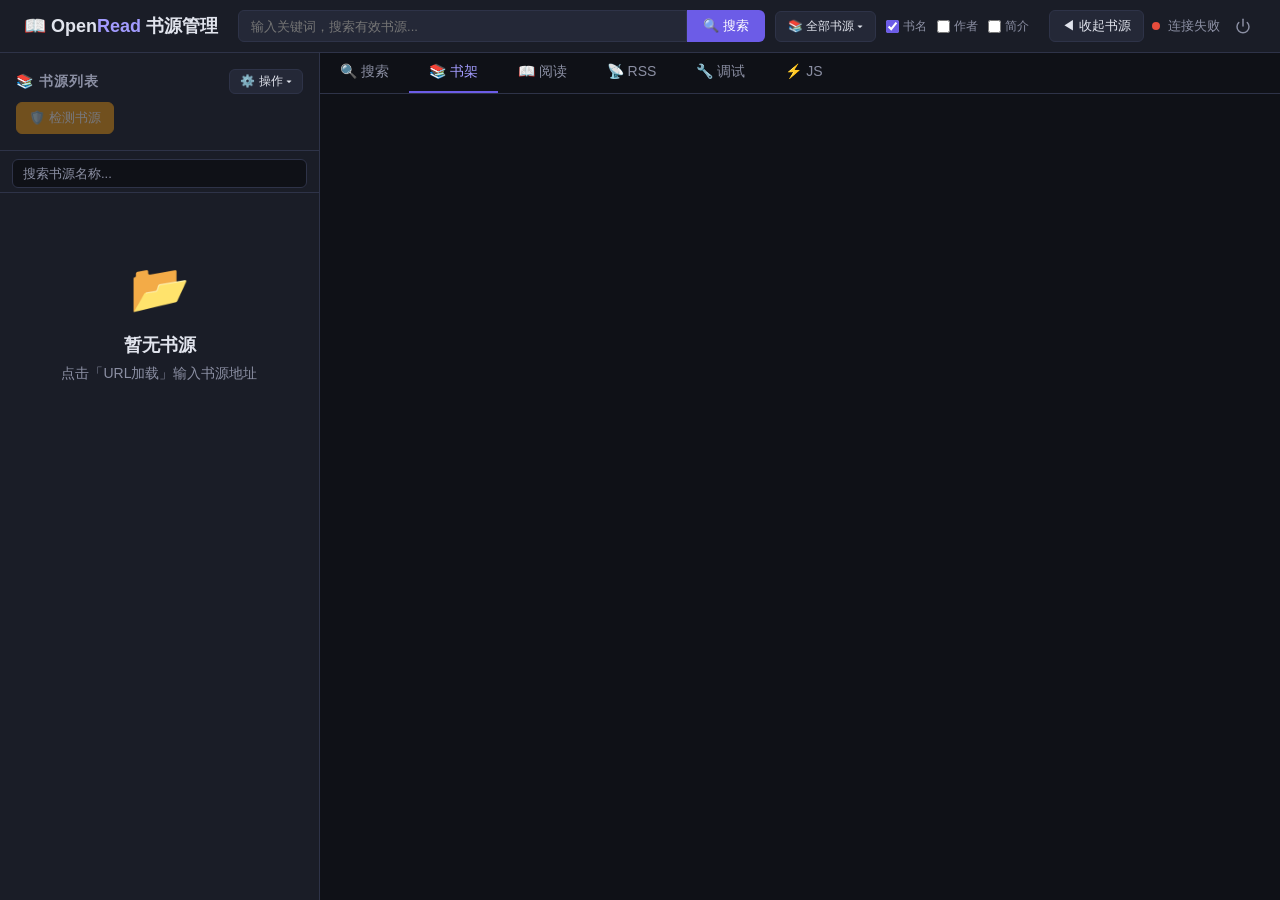
==== commit da76c361: "chore: normalize line endings to LF The rename commit was authored from a core.autocrlf=true checkou" ====
--- a/bindings/web/ariaread/web/index.html
+++ b/bindings/web/ariaread/web/index.html
@@ -1,192 +1,192 @@
-<!DOCTYPE html>
-<html lang="zh-CN">
-<head>
-    <meta charset="UTF-8">
-    <meta name="viewport" content="width=device-width, initial-scale=1.0">
-    <title>AriaRead - 书源调试器</title>
-    <!-- E6: 内嵌 SVG favicon（书本图标），不依赖外部文件，打包分发也能显示 -->
-    <link rel="icon" type="image/svg+xml" href="data:image/svg+xml,%3Csvg xmlns='http://www.w3.org/2000/svg' viewBox='0 0 100 100'%3E%3Ctext y='.9em' font-size='90'%3E%F0%9F%93%96%3C/text%3E%3C/svg%3E">
-    <link rel="stylesheet" href="style.css?v=20260911">
-</head>
-<body>
-    <div class="header">
-        <h1 class="header-left">📖 Open<span>Read</span> 书源管理</h1>
-        <div class="header-center">
-            <div class="search-box">
-                <input type="text" id="searchInput" placeholder="输入关键词，搜索有效书源..." autocomplete="off" onkeydown="if(event.key==='Enter')doSearchAll()" oninput="onSearchInputChange()" onfocus="showHistoryDropdown('book')" onblur="hideHistoryDropdown('book')">
-                <div class="history-dropdown" id="bookHistoryDropdown"></div>
-                <button id="searchBtn" onclick="doSearchAll()">🔍 搜索</button>
-            </div>
-            <div class="source-picker-wrap">
-                <button class="btn source-picker-btn" id="sourcePickerBtn" onclick="toggleSourcePicker()">📚 全部书源 ▾</button>
-                <div class="source-picker-panel" id="sourcePickerPanel" style="display:none">
-                    <div class="sp-header">
-                        <input type="text" class="sp-search" id="spSearch" placeholder="搜索书源..." oninput="filterSourcePicker()">
-                        <div class="sp-actions">
-                            <button class="sp-action" onclick="selectAllSources()">全选</button>
-                            <button class="sp-action" onclick="deselectAllSources()">全不选</button>
-                            <button class="sp-action" onclick="selectExcellentSources()">⭐ 优</button>
-                        </div>
-                    </div>
-                    <div class="sp-list" id="spList"></div>
-                    <div class="sp-footer">
-                        <span class="sp-count" id="spCount">已选 0 个</span>
-                        <button class="btn btn-primary sp-confirm" onclick="confirmSourcePicker()">确定</button>
-                    </div>
-                </div>
-            </div>
-            <div class="search-filters" id="searchFilters">
-                <label><input type="checkbox" id="matchName" checked>书名</label>
-                <label><input type="checkbox" id="matchAuthor">作者</label>
-                <label><input type="checkbox" id="matchIntro">简介</label>
-            </div>
-            <div class="search-progress" id="searchProgress" style="display:none">
-                <div class="spinner" style="width:14px;height:14px;border-width:2px"></div>
-                <span id="progressText">搜索中...</span>
-                <button id="stopSearchBtn" class="btn btn-stop" onclick="cancelCurrentSearch()" style="display:none">⏹ 停止</button>
-            </div>
-        </div>
-        <div class="header-right">
-            <button class="btn" id="sidebarToggle" type="button" aria-controls="sourceSidebar" aria-expanded="true" onclick="toggleSourceSidebar()">◀ 收起书源</button>
-            <div class="dot" id="statusDot"></div>
-            <span id="statusText">连接中...</span>
-            <button class="shutdown-btn" id="shutdownBtn" onclick="shutdownServer()" title="关闭服务">
-                <svg viewBox="0 0 24 24" width="16" height="16" fill="none" stroke="currentColor" stroke-width="2.2" stroke-linecap="round" stroke-linejoin="round">
-                    <path d="M18.36 6.64a9 9 0 1 1-12.73 0"/>
-                    <line x1="12" y1="2" x2="12" y2="12"/>
-                </svg>
-            </button>
-        </div>
-    </div>
-
-    <div class="main">
-        <!-- 侧边栏：书源列表 -->
-        <div class="sidebar" id="sourceSidebar">
-            <div class="sidebar-header">
-                <h2>
-                    <span class="title-row">📚 书源列表</span>
-                    <div class="source-menu-wrap" style="margin-left:auto;position:relative">
-                        <button class="btn source-menu-btn" onclick="toggleSourceMenu(this)">⚙️ 操作 ▾</button>
-                        <div class="source-menu" id="sourceMenu" style="display:none">
-                            <div class="source-menu-item" onclick="closeSourceMenu();showUrlModal()">🔗 URL加载</div>
-                            <div class="source-menu-item" onclick="closeSourceMenu();showLoadModal()">📁 文件加载</div>
-                            <div class="source-menu-item" onclick="closeSourceMenu();showRawModal()">📝 粘贴导入</div>
-                            <div class="source-menu-item" onclick="closeSourceMenu();exportSources()">📤 导出书源</div>
-                            <div class="source-menu-divider"></div>
-                            <div class="source-menu-item" onclick="closeSourceMenu();cleanInvalidSources()">🧹 清理无效</div>
-                            <div class="source-menu-item danger" onclick="closeSourceMenu();clearSources()">🗑️ 清空全部</div>
-                        </div>
-                    </div>
-                </h2>
-                <div class="sidebar-actions">
-                    <div class="validate-row">
-                        <button class="btn btn-validate" id="validateBtn" onclick="validateSources()" disabled>🛡️ 检测书源</button>
-                        <div class="validate-progress" id="validateProgress" style="display:none">
-                            <div class="progress-line" id="validateProgressLine">
-                                <div class="spinner" id="validateSpinner"></div>
-                                <span class="progress-num" id="validateNum">0/0</span>
-                                <div class="progress-bar"><div class="fill" id="validateFill" style="width:0%"></div></div>
-                            </div>
-                            <div class="summary-wrap" id="validateSummary">
-                                <div class="summary-inline" id="summaryInline"></div>
-                                <div class="summary-grid" id="summaryGrid">
-                                    <div class="row" id="summaryRow1"></div>
-                                    <div class="row" id="summaryRow2"></div>
-                                </div>
-                            </div>
-                        </div>
-                    </div>
-                </div>
-            </div>
-            <div class="source-search-bar">
-                <input type="text" id="sourceSearchInput" placeholder="搜索书源名称..." autocomplete="off" oninput="filterSourceList()" onfocus="showHistoryDropdown('source')" onblur="hideHistoryDropdown('source')">
-                <div class="history-dropdown" id="sourceHistoryDropdown"></div>
-            </div>
-            <div class="source-list" id="sourceList">
-                <div class="empty">
-                    <div class="icon">📂</div>
-                    <h3>暂无书源</h3>
-                    <p>点击「URL加载」输入书源地址</p>
-                </div>
-            </div>
-        </div>
-
-        <!-- 主内容区 -->
-        <div class="content">
-            <div class="toolbar"></div>
-
-            <div class="tabs">
-                <div class="tab" data-tab="search" onclick="switchTab('search')">🔍 搜索</div>
-                <div class="tab active" data-tab="bookshelf" onclick="switchTab('bookshelf')">📚 书架</div>
-                <div class="tab" data-tab="reader" onclick="switchTab('reader')">📖 阅读</div>
-                <div class="tab" data-tab="rss" onclick="switchTab('rss')">📡 RSS</div>
-                <div class="tab" data-tab="debug" onclick="switchTab('debug')">🔧 调试</div>
-                <div class="tab" data-tab="console" onclick="switchTab('console')">⚡ JS</div>
-            </div>
-
-            <div class="results" id="results">
-            </div>
-        </div>
-    </div>
-
-    <!-- URL Load Modal -->
-    <div class="modal-overlay" id="urlModal" style="display:none">
-        <div class="modal">
-            <h3>🔗 从 URL 加载书源</h3>
-            <div class="preset-urls">
-                <div class="label">历史记录（点击自动填入）：</div>
-                <div class="tags" id="urlHistoryTags">
-                    <span class="empty-hint">暂无历史记录</span>
-                </div>
-            </div>
-            <input type="text" id="sourceUrl" placeholder="输入书源 JSON 的 URL">
-            <div class="modal-actions">
-                <button class="btn" onclick="closeUrlModal()">取消</button>
-                <button class="btn btn-primary" onclick="loadUrl()">下载并加载</button>
-            </div>
-        </div>
-    </div>
-
-    <!-- Load File Modal -->
-    <div class="modal-overlay" id="loadModal" style="display:none">
-        <div class="modal">
-            <h3>📁 加载本地书源文件</h3>
-            <div style="margin-bottom:12px">
-                <label class="btn btn-primary" style="cursor:pointer;display:inline-block">
-                    📂 选择文件
-                    <input type="file" id="fileInput" accept=".json,.txt" style="display:none" onchange="onFileSelected(this)">
-                </label>
-                <span id="fileInputName" style="margin-left:8px;color:var(--text2);font-size:13px">未选择文件</span>
-            </div>
-            <div style="color:var(--text2);font-size:12px;margin-bottom:8px">── 或手动输入路径 ──</div>
-            <input type="text" id="filePath" placeholder="书源文件路径（支持 .json / .txt），如 /path/to/sources.json">
-            <div class="modal-actions">
-                <button class="btn" onclick="document.getElementById('loadModal').style.display='none'">取消</button>
-                <button class="btn btn-primary" onclick="loadFile()">加载</button>
-            </div>
-        </div>
-    </div>
-
-    <!-- Raw JSON Modal -->
-    <div class="modal-overlay" id="rawModal" style="display:none">
-        <div class="modal">
-            <h3>📝 粘贴书源 JSON</h3>
-            <textarea id="rawJson" placeholder='粘贴书源 JSON...'></textarea>
-            <div class="modal-actions">
-                <button class="btn" onclick="document.getElementById('rawModal').style.display='none'">取消</button>
-                <button class="btn btn-primary" onclick="loadRaw()">加载</button>
-            </div>
-        </div>
-    </div>
-
-    <!-- JS: 按依赖顺序加载各模块 -->
-    <script src="store.js"></script>     <!-- B2: 事件总线 + 书架 Store -->
-    <script src="app.js"></script>       <!-- 全局变量、工具函数、初始化、tab切换 -->
-    <script src="sources.js"></script>   <!-- 书源列表、书源操作、书源验证 -->
-    <script src="search.js"></script>    <!-- 搜索、书籍卡片渲染、书源多选面板 -->
-    <script src="reader.js"></script>    <!-- 阅读会话管理、目录/正文加载 -->
-    <script src="bookshelf.js"></script> <!-- 书架渲染、换源、下载、阅读进度 -->
-    <script src="rss.js"></script>       <!-- D8: RSS 订阅源 -->
-    <script src="debug.js"></script>     <!-- D5: 书源调试页 -->
-</body>
-</html>
+<!DOCTYPE html>
+<html lang="zh-CN">
+<head>
+    <meta charset="UTF-8">
+    <meta name="viewport" content="width=device-width, initial-scale=1.0">
+    <title>AriaRead - 书源调试器</title>
+    <!-- E6: 内嵌 SVG favicon（书本图标），不依赖外部文件，打包分发也能显示 -->
+    <link rel="icon" type="image/svg+xml" href="data:image/svg+xml,%3Csvg xmlns='http://www.w3.org/2000/svg' viewBox='0 0 100 100'%3E%3Ctext y='.9em' font-size='90'%3E%F0%9F%93%96%3C/text%3E%3C/svg%3E">
+    <link rel="stylesheet" href="style.css?v=20260911">
+</head>
+<body>
+    <div class="header">
+        <h1 class="header-left">📖 Open<span>Read</span> 书源管理</h1>
+        <div class="header-center">
+            <div class="search-box">
+                <input type="text" id="searchInput" placeholder="输入关键词，搜索有效书源..." autocomplete="off" onkeydown="if(event.key==='Enter')doSearchAll()" oninput="onSearchInputChange()" onfocus="showHistoryDropdown('book')" onblur="hideHistoryDropdown('book')">
+                <div class="history-dropdown" id="bookHistoryDropdown"></div>
+                <button id="searchBtn" onclick="doSearchAll()">🔍 搜索</button>
+            </div>
+            <div class="source-picker-wrap">
+                <button class="btn source-picker-btn" id="sourcePickerBtn" onclick="toggleSourcePicker()">📚 全部书源 ▾</button>
+                <div class="source-picker-panel" id="sourcePickerPanel" style="display:none">
+                    <div class="sp-header">
+                        <input type="text" class="sp-search" id="spSearch" placeholder="搜索书源..." oninput="filterSourcePicker()">
+                        <div class="sp-actions">
+                            <button class="sp-action" onclick="selectAllSources()">全选</button>
+                            <button class="sp-action" onclick="deselectAllSources()">全不选</button>
+                            <button class="sp-action" onclick="selectExcellentSources()">⭐ 优</button>
+                        </div>
+                    </div>
+                    <div class="sp-list" id="spList"></div>
+                    <div class="sp-footer">
+                        <span class="sp-count" id="spCount">已选 0 个</span>
+                        <button class="btn btn-primary sp-confirm" onclick="confirmSourcePicker()">确定</button>
+                    </div>
+                </div>
+            </div>
+            <div class="search-filters" id="searchFilters">
+                <label><input type="checkbox" id="matchName" checked>书名</label>
+                <label><input type="checkbox" id="matchAuthor">作者</label>
+                <label><input type="checkbox" id="matchIntro">简介</label>
+            </div>
+            <div class="search-progress" id="searchProgress" style="display:none">
+                <div class="spinner" style="width:14px;height:14px;border-width:2px"></div>
+                <span id="progressText">搜索中...</span>
+                <button id="stopSearchBtn" class="btn btn-stop" onclick="cancelCurrentSearch()" style="display:none">⏹ 停止</button>
+            </div>
+        </div>
+        <div class="header-right">
+            <button class="btn" id="sidebarToggle" type="button" aria-controls="sourceSidebar" aria-expanded="true" onclick="toggleSourceSidebar()">◀ 收起书源</button>
+            <div class="dot" id="statusDot"></div>
+            <span id="statusText">连接中...</span>
+            <button class="shutdown-btn" id="shutdownBtn" onclick="shutdownServer()" title="关闭服务">
+                <svg viewBox="0 0 24 24" width="16" height="16" fill="none" stroke="currentColor" stroke-width="2.2" stroke-linecap="round" stroke-linejoin="round">
+                    <path d="M18.36 6.64a9 9 0 1 1-12.73 0"/>
+                    <line x1="12" y1="2" x2="12" y2="12"/>
+                </svg>
+            </button>
+        </div>
+    </div>
+
+    <div class="main">
+        <!-- 侧边栏：书源列表 -->
+        <div class="sidebar" id="sourceSidebar">
+            <div class="sidebar-header">
+                <h2>
+                    <span class="title-row">📚 书源列表</span>
+                    <div class="source-menu-wrap" style="margin-left:auto;position:relative">
+                        <button class="btn source-menu-btn" onclick="toggleSourceMenu(this)">⚙️ 操作 ▾</button>
+                        <div class="source-menu" id="sourceMenu" style="display:none">
+                            <div class="source-menu-item" onclick="closeSourceMenu();showUrlModal()">🔗 URL加载</div>
+                            <div class="source-menu-item" onclick="closeSourceMenu();showLoadModal()">📁 文件加载</div>
+                            <div class="source-menu-item" onclick="closeSourceMenu();showRawModal()">📝 粘贴导入</div>
+                            <div class="source-menu-item" onclick="closeSourceMenu();exportSources()">📤 导出书源</div>
+                            <div class="source-menu-divider"></div>
+                            <div class="source-menu-item" onclick="closeSourceMenu();cleanInvalidSources()">🧹 清理无效</div>
+                            <div class="source-menu-item danger" onclick="closeSourceMenu();clearSources()">🗑️ 清空全部</div>
+                        </div>
+                    </div>
+                </h2>
+                <div class="sidebar-actions">
+                    <div class="validate-row">
+                        <button class="btn btn-validate" id="validateBtn" onclick="validateSources()" disabled>🛡️ 检测书源</button>
+                        <div class="validate-progress" id="validateProgress" style="display:none">
+                            <div class="progress-line" id="validateProgressLine">
+                                <div class="spinner" id="validateSpinner"></div>
+                                <span class="progress-num" id="validateNum">0/0</span>
+                                <div class="progress-bar"><div class="fill" id="validateFill" style="width:0%"></div></div>
+                            </div>
+                            <div class="summary-wrap" id="validateSummary">
+                                <div class="summary-inline" id="summaryInline"></div>
+                                <div class="summary-grid" id="summaryGrid">
+                                    <div class="row" id="summaryRow1"></div>
+                                    <div class="row" id="summaryRow2"></div>
+                                </div>
+                            </div>
+                        </div>
+                    </div>
+                </div>
+            </div>
+            <div class="source-search-bar">
+                <input type="text" id="sourceSearchInput" placeholder="搜索书源名称..." autocomplete="off" oninput="filterSourceList()" onfocus="showHistoryDropdown('source')" onblur="hideHistoryDropdown('source')">
+                <div class="history-dropdown" id="sourceHistoryDropdown"></div>
+            </div>
+            <div class="source-list" id="sourceList">
+                <div class="empty">
+                    <div class="icon">📂</div>
+                    <h3>暂无书源</h3>
+                    <p>点击「URL加载」输入书源地址</p>
+                </div>
+            </div>
+        </div>
+
+        <!-- 主内容区 -->
+        <div class="content">
+            <div class="toolbar"></div>
+
+            <div class="tabs">
+                <div class="tab" data-tab="search" onclick="switchTab('search')">🔍 搜索</div>
+                <div class="tab active" data-tab="bookshelf" onclick="switchTab('bookshelf')">📚 书架</div>
+                <div class="tab" data-tab="reader" onclick="switchTab('reader')">📖 阅读</div>
+                <div class="tab" data-tab="rss" onclick="switchTab('rss')">📡 RSS</div>
+                <div class="tab" data-tab="debug" onclick="switchTab('debug')">🔧 调试</div>
+                <div class="tab" data-tab="console" onclick="switchTab('console')">⚡ JS</div>
+            </div>
+
+            <div class="results" id="results">
+            </div>
+        </div>
+    </div>
+
+    <!-- URL Load Modal -->
+    <div class="modal-overlay" id="urlModal" style="display:none">
+        <div class="modal">
+            <h3>🔗 从 URL 加载书源</h3>
+            <div class="preset-urls">
+                <div class="label">历史记录（点击自动填入）：</div>
+                <div class="tags" id="urlHistoryTags">
+                    <span class="empty-hint">暂无历史记录</span>
+                </div>
+            </div>
+            <input type="text" id="sourceUrl" placeholder="输入书源 JSON 的 URL">
+            <div class="modal-actions">
+                <button class="btn" onclick="closeUrlModal()">取消</button>
+                <button class="btn btn-primary" onclick="loadUrl()">下载并加载</button>
+            </div>
+        </div>
+    </div>
+
+    <!-- Load File Modal -->
+    <div class="modal-overlay" id="loadModal" style="display:none">
+        <div class="modal">
+            <h3>📁 加载本地书源文件</h3>
+            <div style="margin-bottom:12px">
+                <label class="btn btn-primary" style="cursor:pointer;display:inline-block">
+                    📂 选择文件
+                    <input type="file" id="fileInput" accept=".json,.txt" style="display:none" onchange="onFileSelected(this)">
+                </label>
+                <span id="fileInputName" style="margin-left:8px;color:var(--text2);font-size:13px">未选择文件</span>
+            </div>
+            <div style="color:var(--text2);font-size:12px;margin-bottom:8px">── 或手动输入路径 ──</div>
+            <input type="text" id="filePath" placeholder="书源文件路径（支持 .json / .txt），如 /path/to/sources.json">
+            <div class="modal-actions">
+                <button class="btn" onclick="document.getElementById('loadModal').style.display='none'">取消</button>
+                <button class="btn btn-primary" onclick="loadFile()">加载</button>
+            </div>
+        </div>
+    </div>
+
+    <!-- Raw JSON Modal -->
+    <div class="modal-overlay" id="rawModal" style="display:none">
+        <div class="modal">
+            <h3>📝 粘贴书源 JSON</h3>
+            <textarea id="rawJson" placeholder='粘贴书源 JSON...'></textarea>
+            <div class="modal-actions">
+                <button class="btn" onclick="document.getElementById('rawModal').style.display='none'">取消</button>
+                <button class="btn btn-primary" onclick="loadRaw()">加载</button>
+            </div>
+        </div>
+    </div>
+
+    <!-- JS: 按依赖顺序加载各模块 -->
+    <script src="store.js"></script>     <!-- B2: 事件总线 + 书架 Store -->
+    <script src="app.js"></script>       <!-- 全局变量、工具函数、初始化、tab切换 -->
+    <script src="sources.js"></script>   <!-- 书源列表、书源操作、书源验证 -->
+    <script src="search.js"></script>    <!-- 搜索、书籍卡片渲染、书源多选面板 -->
+    <script src="reader.js"></script>    <!-- 阅读会话管理、目录/正文加载 -->
+    <script src="bookshelf.js"></script> <!-- 书架渲染、换源、下载、阅读进度 -->
+    <script src="rss.js"></script>       <!-- D8: RSS 订阅源 -->
+    <script src="debug.js"></script>     <!-- D5: 书源调试页 -->
+</body>
+</html>
--- a/bindings/web/ariaread/web/style.css
+++ b/bindings/web/ariaread/web/style.css
@@ -1,611 +1,611 @@
-/* AriaRead Web UI 样式 */
-* { margin: 0; padding: 0; box-sizing: border-box; }
-:root {
-    --bg: #0f1117; --surface: #1a1d27; --surface2: #242837;
-    --border: #2e3348; --text: #e1e4ed; --text2: #8b8fa3;
-    --accent: #6c5ce7; --accent2: #a29bfe; --green: #00b894;
-    --red: #e74c3c; --orange: #f39c12; --blue: #74b9ff;
-}
-body { font-family: -apple-system, BlinkMacSystemFont, 'Segoe UI', sans-serif; background: var(--bg); color: var(--text); height: 100vh; display: flex; flex-direction: column; }
-
-/* ── 头部 ── */
-.header { background: var(--surface); border-bottom: 1px solid var(--border); padding: 10px 24px; display: grid; grid-template-columns: auto 1fr auto; align-items: center; gap: 20px; }
-.header-left { font-size: 18px; font-weight: 600; white-space: nowrap; }
-.header-left span { color: var(--accent2); }
-.header-center { display: flex; align-items: center; justify-content: center; gap: 10px; min-width: 0; }
-.header-center .search-box { flex: 1; min-width: 200px; }
-.header-right { display: flex; align-items: center; gap: 8px; font-size: 13px; color: var(--text2); white-space: nowrap; }
-.shutdown-btn { display: flex; align-items: center; justify-content: center; width: 26px; height: 26px; border: none; border-radius: 6px; background: transparent; color: var(--text2); cursor: pointer; transition: all .2s; margin-left: 2px; }
-.shutdown-btn:hover { background: rgba(255,59,48,.12); color: #ff3b30; }
-.shutdown-btn:active { transform: scale(.9); }
-.header .dot { width: 8px; height: 8px; border-radius: 50%; background: var(--green); }
-
-/* ── 布局 ── */
-.main { display: flex; flex: 1; overflow: hidden; }
-
-/* ── 侧边栏 ── */
-.sidebar { width: 320px; background: var(--surface); border-right: 1px solid var(--border); display: flex; flex-direction: column; }
-.sidebar[hidden] { display: none; }
-.sidebar { flex-shrink: 0; }
-.sidebar-header { padding: 16px; border-bottom: 1px solid var(--border); }
-.sidebar-header h2 { font-size: 14px; color: var(--text2); margin-bottom: 8px; text-transform: uppercase; letter-spacing: 1px; display: flex; align-items: center; gap: 8px; }
-.sidebar-header .title-row { display: inline-flex; align-items: center; }
-
-/* ── 书源操作菜单 ── */
-.source-menu-wrap { position: relative; }
-.source-menu-btn { font-size: 12px !important; padding: 3px 10px !important; }
-.source-menu { position: absolute; top: 100%; right: 0; margin-top: 4px; background: var(--surface); border: 1px solid var(--border); border-radius: 8px; padding: 4px 0; min-width: 150px; z-index: 20; box-shadow: 0 8px 24px rgba(0,0,0,0.3); }
-.source-menu-item { padding: 8px 14px; font-size: 13px; cursor: pointer; transition: all 0.15s; white-space: nowrap; }
-.source-menu-item:hover { background: var(--surface2); color: var(--accent2); }
-.source-menu-item.danger { color: var(--red); }
-.source-menu-item.danger:hover { background: rgba(231,76,60,0.1); }
-.source-menu-divider { height: 1px; background: var(--border); margin: 4px 0; }
-.sidebar-actions { display: flex; flex-wrap: wrap; gap: 6px; align-items: center; }
-
-/* ── 按钮 ── */
-.btn { padding: 6px 12px; border-radius: 6px; border: 1px solid var(--border); background: var(--surface2); color: var(--text); font-size: 13px; cursor: pointer; transition: all 0.2s; }
-.btn:hover { border-color: var(--accent); color: var(--accent2); }
-.btn-primary { background: var(--accent); border-color: var(--accent); color: white; }
-.btn-primary:hover { background: var(--accent2); }
-.btn-validate { background: var(--orange); border-color: var(--orange); color: white; }
-.btn-validate:hover { opacity: 0.85; }
-.btn-validate:disabled { opacity: 0.4; cursor: not-allowed; }
-
-/* ── 书源列表 ── */
-.source-search-bar { padding: 8px 12px 4px; border-bottom: 1px solid var(--border); }
-.source-search-bar input { width: 100%; padding: 6px 10px; border: 1px solid var(--border); border-radius: 6px; background: var(--bg); color: var(--text); font-size: 13px; outline: none; box-sizing: border-box; transition: border-color 0.2s; }
-.source-search-bar input:focus { border-color: var(--blue); }
-.source-search-bar input::placeholder { color: var(--text2); }
-.source-list { flex: 1; overflow-y: auto; padding: 8px; }
-.source-item { padding: 8px 12px; border-radius: 6px; transition: all 0.15s; margin-bottom: 2px; display: flex; align-items: center; gap: 8px; }
-.source-item:hover { background: var(--surface2); }
-.source-item .name { font-size: 13px; font-weight: 500; flex: 1; overflow: hidden; text-overflow: ellipsis; white-space: nowrap; }
-.source-item .meta { font-size: 11px; color: var(--text2); overflow: hidden; text-overflow: ellipsis; white-space: nowrap; }
-.source-item .latency { font-size: 11px; color: var(--blue); flex-shrink: 0; }
-.source-item .status-icon { font-size: 13px; flex-shrink: 0; }
-.source-item .source-status { display: flex; align-items: center; gap: 4px; flex-shrink: 0; font-size: 13px; }
-.source-item .grade-tag { font-size: 10px; padding: 1px 5px; border-radius: 3px; flex-shrink: 0; font-weight: 600; }
-.source-item .grade-tag.excellent { background: rgba(0,184,148,0.2); color: var(--green); }
-.source-item .grade-tag.good { background: rgba(116,185,255,0.2); color: var(--blue); }
-.source-item .grade-tag.poor { background: rgba(243,156,18,0.2); color: var(--orange); }
-.source-item .grade-tag.invalid { background: rgba(231,76,60,0.2); color: var(--red); }
-.source-item.excellent { opacity: 1; }
-.source-item.good { opacity: 1; }
-.source-item.unknown { opacity: 0.6; }
-.source-del-btn { display: none; width: 22px; height: 22px; border: none; border-radius: 4px; background: transparent; color: var(--text2); font-size: 13px; cursor: pointer; transition: all 0.15s; flex-shrink: 0; line-height: 1; }
-.source-item:hover .source-del-btn { display: flex; align-items: center; justify-content: center; }
-.source-del-btn:hover { background: rgba(231,76,60,0.15); color: var(--red); }
-
-/* ── 验证进度 ── */
-.validate-row { display: flex; align-items: flex-start; gap: 8px; width: 100%; }
-.validate-progress { font-size: 12px; color: var(--text2); display: none; flex-direction: column; gap: 3px; flex: 1; min-width: 0; padding-top: 2px; }
-.validate-progress .progress-line { display: flex; align-items: center; gap: 6px; }
-.validate-progress .spinner { width: 12px; height: 12px; border: 2px solid var(--border); border-top-color: var(--orange); border-radius: 50%; animation: spin 0.8s linear infinite; flex-shrink: 0; }
-.validate-progress .progress-num { font-size: 12px; color: var(--orange); font-weight: 600; white-space: nowrap; }
-.progress-bar { height: 4px; background: var(--border); border-radius: 2px; overflow: hidden; flex: 1; min-width: 40px; }
-.progress-bar .fill { height: 100%; background: var(--accent2); transition: width 0.3s; border-radius: 2px; }
-.validate-progress .summary-wrap { font-size: 11px; color: var(--text2); }
-.validate-progress .summary-wrap b { font-weight: 700; }
-.validate-progress .summary-inline { display: flex; align-items: center; gap: 6px; white-space: nowrap; }
-.validate-progress .summary-grid { display: none; }
-.validate-progress .summary-grid .row { display: flex; align-items: center; gap: 6px; white-space: nowrap; }
-
-/* ── 内容区 ── */
-.content { flex: 1; display: flex; flex-direction: column; overflow: hidden; }
-.toolbar { padding: 8px 24px; border-bottom: 1px solid var(--border); display: flex; gap: 12px; align-items: center; min-height: 0; }
-.toolbar:empty { display: none; }
-
-/* ── 搜索框 ── */
-.search-box { display: flex; flex: 1; max-width: 600px; }
-.search-box input { flex: 1; padding: 7px 12px; border-radius: 6px 0 0 6px; border: 1px solid var(--border); background: var(--surface2); color: var(--text); font-size: 13px; outline: none; }
-.search-box input:focus { border-color: var(--accent); }
-.search-box button { padding: 7px 16px; border-radius: 0 6px 6px 0; border: none; background: var(--accent); color: white; cursor: pointer; font-size: 13px; white-space: nowrap; }
-.search-box button:hover { background: var(--accent2); }
-.search-box button:disabled { opacity: 0.5; cursor: not-allowed; }
-.search-filters { display: flex; align-items: center; gap: 10px; color: var(--text2); font-size: 12px; }
-.search-filters label { display: inline-flex; align-items: center; gap: 4px; cursor: pointer; user-select: none; }
-.search-filters input[type="checkbox"] { accent-color: var(--accent); }
-.search-progress { font-size: 13px; color: var(--text2); display: flex; align-items: center; gap: 8px; }
-.search-progress .count { color: var(--accent2); font-weight: 600; }
-
-/* ── 搜索历史下拉 ── */
-.source-search-bar { position: relative; }
-.search-box { position: relative; }
-.history-dropdown {
-    display: none;
-    position: absolute;
-    top: 100%;
-    left: 0;
-    right: 0;
-    z-index: 100;
-    background: var(--surface);
-    border: 1px solid var(--border);
-    border-radius: 0 0 8px 8px;
-    max-height: 240px;
-    overflow-y: auto;
-    box-shadow: 0 4px 12px rgba(0,0,0,0.3);
-}
-.history-dropdown.show { display: block; }
-.history-item {
-    display: flex;
-    align-items: center;
-    justify-content: space-between;
-    padding: 7px 12px;
-    cursor: pointer;
-    font-size: 13px;
-    color: var(--text);
-    transition: background 0.15s;
-}
-.history-item:hover { background: var(--surface2); }
-.history-item-text { flex: 1; overflow: hidden; text-overflow: ellipsis; white-space: nowrap; }
-.history-item-del {
-    flex-shrink: 0;
-    width: 18px;
-    height: 18px;
-    display: flex;
-    align-items: center;
-    justify-content: center;
-    border-radius: 50%;
-    font-size: 11px;
-    color: var(--text2);
-    cursor: pointer;
-    opacity: 0;
-    transition: opacity 0.15s, background 0.15s;
-}
-.history-item:hover .history-item-del { opacity: 1; }
-.history-item-del:hover { background: rgba(255,255,255,0.1); color: var(--red); }
-.history-empty { padding: 10px 12px; font-size: 12px; color: var(--text2); text-align: center; }
-
-/* ── 书源多选面板 ── */
-.source-picker-wrap { position: relative; }
-.source-picker-btn { font-size: 12px !important; padding: 6px 12px !important; white-space: nowrap; }
-.source-picker-btn.has-selection { border-color: var(--accent); color: var(--accent2); }
-.source-picker-panel { position: absolute; top: 100%; left: 0; margin-top: 4px; background: var(--surface); border: 1px solid var(--border); border-radius: 10px; width: 280px; z-index: 30; box-shadow: 0 8px 24px rgba(0,0,0,0.4); display: flex; flex-direction: column; }
-.sp-header { padding: 8px; border-bottom: 1px solid var(--border); }
-.sp-search { width: 100%; padding: 6px 10px; border-radius: 6px; border: 1px solid var(--border); background: var(--surface2); color: var(--text); font-size: 12px; outline: none; margin-bottom: 4px; }
-.sp-search:focus { border-color: var(--accent); }
-.sp-actions { display: flex; gap: 6px; }
-.sp-action { font-size: 11px; color: var(--accent2); background: none; border: none; cursor: pointer; padding: 2px 4px; }
-.sp-action:hover { text-decoration: underline; }
-.sp-list { max-height: 240px; overflow-y: auto; padding: 4px 0; }
-.sp-item { display: flex; align-items: center; gap: 8px; padding: 5px 10px; font-size: 12px; cursor: pointer; transition: background 0.1s; }
-.sp-item:hover { background: var(--surface2); }
-.sp-item input[type="checkbox"] { accent-color: var(--accent); flex-shrink: 0; }
-.sp-item .sp-name { flex: 1; overflow: hidden; text-overflow: ellipsis; white-space: nowrap; }
-.sp-item .sp-grade { font-size: 10px; flex-shrink: 0; }
-.sp-footer { padding: 8px; border-top: 1px solid var(--border); display: flex; align-items: center; justify-content: space-between; }
-.sp-count { font-size: 11px; color: var(--text2); }
-.sp-confirm { font-size: 11px !important; padding: 4px 12px !important; }
-
-.btn-stop { padding: 4px 10px !important; font-size: 12px !important; background: var(--red) !important; border-color: var(--red) !important; color: white !important; }
-.btn-stop:hover { opacity: 0.85; }
-
-/* ── 结果区 ── */
-.results { flex: 1; overflow-y: auto; padding: 24px; }
-.section-title { font-size: 16px; font-weight: 600; margin-bottom: 16px; display: flex; align-items: center; gap: 8px; }
-.section-title .badge { background: var(--accent); color: white; font-size: 12px; padding: 2px 8px; border-radius: 10px; }
-.btn-cache-all { margin-left: 8px; font-size: 12px; padding: 4px 12px; border-radius: 6px; border: 1px solid var(--border); background: var(--surface2); color: var(--text); cursor: pointer; transition: all 0.2s; white-space: nowrap; }
-.btn-cache-all:hover { border-color: var(--accent); color: var(--accent2); }
-
-/* ── 书籍卡片 ── */
-.book-grid { display: grid; grid-template-columns: repeat(auto-fill, minmax(280px, 1fr)); gap: 16px; }
-.book-card { background: var(--surface); border: 1px solid var(--border); border-radius: 10px; padding: 16px; cursor: pointer; transition: all 0.2s; }
-.book-card:hover { border-color: var(--accent); transform: translateY(-2px); box-shadow: 0 4px 12px rgba(108,92,231,0.15); }
-.book-card .title { font-size: 15px; font-weight: 600; margin-bottom: 4px; }
-.book-card .author { font-size: 13px; color: var(--accent2); margin-bottom: 4px; }
-.book-card .source-tag { font-size: 11px; color: var(--blue); background: rgba(116,185,255,0.1); padding: 2px 6px; border-radius: 4px; display: inline-block; margin-bottom: 8px; }
-.book-card .intro { font-size: 12px; color: var(--text2); display: -webkit-box; -webkit-line-clamp: 3; -webkit-box-orient: vertical; overflow: hidden; }
-
-/* ── 章节列表 ── */
-.chapter-list { display: flex; flex-direction: column; gap: 4px; }
-.chapter-item { padding: 10px 16px; border-radius: 6px; background: var(--surface); cursor: pointer; transition: all 0.15s; font-size: 14px; }
-.chapter-item:hover { background: var(--surface2); color: var(--accent2); }
-
-/* ── 正文阅读 ── */
-/* D1: 正文视觉通过 CSS 变量驱动，在 .reader-panel 上切换主题/字号/字体 */
-.reader-panel {
-    --reader-font-size: 16px;
-    --reader-line-height: 1.8;
-    --reader-font-family: -apple-system, BlinkMacSystemFont, 'PingFang SC', 'Hiragino Sans GB', 'Noto Sans CJK SC', 'Microsoft YaHei', sans-serif;
-    --reader-paper-bg: transparent;
-    --reader-paper-text: var(--text);
-    --reader-paper-muted: var(--text2);
-}
-.reader-panel[data-theme="day"] {
-    --reader-paper-bg: #fbf9f2;
-    --reader-paper-text: #1a1a1a;
-    --reader-paper-muted: #666;
-}
-.reader-panel[data-theme="sepia"] {
-    --reader-paper-bg: #f4ecd8;
-    --reader-paper-text: #5b4636;
-    --reader-paper-muted: #8a7560;
-}
-.reader-panel[data-theme="night"] {
-    --reader-paper-bg: #15171e;
-    --reader-paper-text: #cbd0de;
-    --reader-paper-muted: #7a8093;
-}
-.reader-panel[data-theme="green"] {
-    --reader-paper-bg: #cce8cf;
-    --reader-paper-text: #2c3d30;
-    --reader-paper-muted: #5a6c5e;
-}
-.reader-panel[data-font="serif"] {
-    --reader-font-family: 'Source Han Serif SC', 'Noto Serif CJK SC', 'Songti SC', SimSun, serif;
-}
-.reader-panel[data-font="mono"] {
-    --reader-font-family: 'Fira Code', 'Menlo', Consolas, 'Microsoft YaHei Mono', monospace;
-}
-.content-view { max-width: 800px; margin: 0 auto; line-height: var(--reader-line-height); font-size: var(--reader-font-size); font-family: var(--reader-font-family); color: var(--reader-paper-text); background: var(--reader-paper-bg); padding: 20px 24px; border-radius: 8px; transition: background .2s, color .2s; }
-.content-view p { margin-bottom: 1em; text-indent: 2em; }
-
-.reading-nav { display: flex; align-items: center; justify-content: space-between; padding: 12px 0; margin-bottom: 12px; border-bottom: 1px solid var(--border); gap: 8px; flex-wrap: wrap; }
-.reading-nav .btn { padding: 6px 14px; }
-.reading-nav .chapter-info { font-size: 13px; color: var(--text2); max-width: 400px; overflow: hidden; text-overflow: ellipsis; white-space: nowrap; flex: 1; text-align: center; }
-
-/* ── D1: 阅读设置浮层 ── */
-.reader-settings-btn { background: var(--surface2); border: 1px solid var(--border); color: var(--text); width: 32px; height: 32px; border-radius: 6px; cursor: pointer; display: inline-flex; align-items: center; justify-content: center; font-size: 16px; transition: all .15s; }
-.reader-settings-btn:hover { border-color: var(--accent); color: var(--accent2); }
-.reader-settings-popup { position: fixed; right: 24px; top: 110px; width: 280px; background: var(--surface); border: 1px solid var(--border); border-radius: 10px; padding: 14px 16px; box-shadow: 0 12px 32px rgba(0,0,0,0.45); z-index: 50; }
-.reader-settings-popup h4 { font-size: 12px; color: var(--text2); margin-bottom: 6px; text-transform: uppercase; letter-spacing: 1px; }
-.reader-settings-popup .row { display: flex; align-items: center; gap: 6px; margin-bottom: 12px; flex-wrap: wrap; }
-.reader-settings-popup .chip { padding: 4px 10px; border-radius: 14px; border: 1px solid var(--border); background: var(--surface2); color: var(--text); cursor: pointer; font-size: 12px; transition: all .15s; }
-.reader-settings-popup .chip:hover { border-color: var(--accent); }
-.reader-settings-popup .chip.active { background: var(--accent); border-color: var(--accent); color: #fff; }
-.reader-settings-popup .swatch { width: 28px; height: 28px; border-radius: 50%; border: 2px solid var(--border); cursor: pointer; transition: all .15s; }
-.reader-settings-popup .swatch:hover { transform: scale(1.08); }
-.reader-settings-popup .swatch.active { border-color: var(--accent); box-shadow: 0 0 0 2px rgba(108,92,231,.35); }
-
-/* ── D1: 章节内搜索浮层 ── */
-
-
-/* ── JS 控制台 ── */
-.console-input { width: 100%; padding: 12px; border-radius: 6px; border: 1px solid var(--border); background: var(--surface2); color: var(--text); font-family: 'Fira Code', monospace; font-size: 13px; min-height: 80px; resize: vertical; outline: none; }
-.console-input:focus { border-color: var(--accent); }
-.console-output { background: #000; color: var(--green); padding: 12px; border-radius: 6px; font-family: monospace; font-size: 13px; margin-top: 8px; max-height: 300px; overflow-y: auto; white-space: pre-wrap; }
-
-/* ── 空状态 ── */
-.empty { text-align: center; padding: 60px 24px; color: var(--text2); }
-.empty .icon { font-size: 48px; margin-bottom: 16px; }
-.empty h3 { font-size: 18px; margin-bottom: 8px; color: var(--text); }
-.empty p { font-size: 14px; }
-
-/* ── Toast 提示 ── */
-.toast { position: fixed; bottom: 24px; right: 24px; padding: 12px 20px; border-radius: 8px; font-size: 14px; z-index: 1000; animation: slideIn 0.3s ease; }
-.toast.success { background: var(--green); color: white; }
-.toast.error { background: var(--red); color: white; }
-
-/* ── 书架 ── */
-.bookshelf-grid { display: grid; grid-template-columns: repeat(auto-fill, minmax(280px, 1fr)); gap: 14px; }
-.shelf-card { background: var(--surface); border: 1px solid var(--border); border-radius: 10px; padding: 12px; cursor: pointer; transition: all 0.2s; position: relative; display: flex; gap: 14px; align-items: stretch; }
-.shelf-card:hover { border-color: var(--accent); transform: translateY(-2px); box-shadow: 0 4px 12px rgba(108,92,231,0.15); }
-.shelf-card .cover-wrap { display: flex; flex-direction: column; align-items: center; justify-content: space-between; gap: 6px; width: 80px; min-width: 80px; }
-.shelf-card .cover { width: 80px; min-width: 80px; aspect-ratio: 3/4; background: var(--surface2); border-radius: 6px; overflow: hidden; display: flex; align-items: center; justify-content: center; font-size: 36px; color: var(--text2); }
-.shelf-card .cover img { width: 100%; height: 100%; object-fit: cover; }
-.shelf-card .shelf-source { font-size: 10px; color: var(--blue); background: rgba(116,185,255,0.1); padding: 1px 5px; border-radius: 3px; white-space: nowrap; max-width: 80px; overflow: hidden; text-overflow: ellipsis; text-align: center; }
-.shelf-card .shelf-info { flex: 1; min-width: 0; display: flex; flex-direction: column; gap: 4px; justify-content: center; }
-.shelf-card .shelf-title { font-size: 16px; font-weight: 700; text-align: center; overflow: hidden; text-overflow: ellipsis; white-space: nowrap; }
-.shelf-card .shelf-author { font-size: 12px; color: var(--accent2); text-align: center; white-space: nowrap; }
-.shelf-card .shelf-progress { font-size: 11px; color: var(--text2); text-align: center; white-space: nowrap; overflow: hidden; text-overflow: ellipsis; }
-.shelf-card .update-dot { position: absolute; top: 8px; left: 8px; width: 10px; height: 10px; border-radius: 50%; background: var(--red); display: none; z-index: 1; }
-.shelf-card .update-dot.show { display: block; }
-
-/* ── 更多菜单按钮 ── */
-.shelf-more-btn { position: absolute; top: 6px; right: 6px; width: 26px; height: 26px; border: none; border-radius: 6px; background: transparent; color: var(--text2); font-size: 18px; font-weight: 700; cursor: pointer; transition: all 0.2s; z-index: 2; display: flex; align-items: center; justify-content: center; line-height: 1; letter-spacing: 1px; }
-.shelf-more-btn:hover { background: var(--surface2); color: var(--text); }
-.shelf-menu { position: absolute; top: 34px; right: 6px; background: var(--surface); border: 1px solid var(--border); border-radius: 8px; padding: 4px 0; min-width: 140px; z-index: 10; box-shadow: 0 8px 24px rgba(0,0,0,0.3); }
-.shelf-menu-item { padding: 8px 14px; font-size: 13px; cursor: pointer; transition: all 0.15s; white-space: nowrap; }
-.shelf-menu-item:hover { background: var(--surface2); color: var(--accent2); }
-.shelf-menu-item.danger { color: var(--red); }
-.shelf-menu-item.danger:hover { background: rgba(231,76,60,0.1); }
-.shelf-menu-item.disabled { opacity: 0.4; pointer-events: none; }
-.shelf-menu-divider { height: 1px; background: var(--border); margin: 4px 0; }
-
-/* ── 卡片内下载进度（已合并到 cache-status 文案中，不再使用独立进度条） ── */
-.add-shelf-btn { padding: 4px 10px; border-radius: 5px; border: 1px solid var(--green); background: transparent; color: var(--green); font-size: 12px; cursor: pointer; transition: all 0.2s; }
-.add-shelf-btn:hover { background: rgba(0,184,148,0.15); }
-.add-shelf-btn.in-shelf { border-color: var(--text2); color: var(--text2); cursor: default; }
-.add-shelf-btn:disabled { opacity: 0.8; cursor: default; }
-.add-shelf-btn:disabled:hover { background: transparent; }
-
-/* ── 换源弹窗 ── */
-.change-source-modal .source-option { padding: 10px 14px; border-radius: 6px; background: var(--surface2); border: 1px solid var(--border); margin-bottom: 6px; cursor: pointer; transition: all 0.15s; }
-.change-source-modal .source-option:hover { border-color: var(--accent); background: rgba(108,92,231,0.1); }
-.change-source-modal .source-option .so-name { font-size: 14px; font-weight: 500; }
-.change-source-modal .source-option .so-meta { font-size: 12px; color: var(--text2); margin-top: 2px; }
-.shelf-empty-hint { text-align: center; padding: 40px; color: var(--text2); }
-.shelf-empty-hint .icon { font-size: 48px; margin-bottom: 12px; }
-
-/* ── Tab 栏 ── */
-.tabs { display: flex; gap: 0; border-bottom: 1px solid var(--border); }
-.tab { padding: 10px 20px; font-size: 14px; cursor: pointer; color: var(--text2); border-bottom: 2px solid transparent; transition: all 0.2s; }
-.tab:hover { color: var(--text); }
-.tab.active { color: var(--accent2); border-bottom-color: var(--accent); }
-
-/* ── 阅读工作区 ── */
-.reader-workspace { display: flex; flex-direction: column; gap: 14px; min-height: 100%; }
-.reader-session-tabs { display: flex; flex-wrap: wrap; gap: 8px; }
-.reader-session-tab { display: inline-flex; align-items: center; gap: 8px; max-width: 220px; padding: 8px 12px; border-radius: 999px; border: 1px solid var(--border); background: var(--surface); color: var(--text2); cursor: pointer; transition: all 0.2s; }
-.reader-session-tab:hover { border-color: var(--accent); color: var(--text); }
-.reader-session-tab.active { border-color: var(--accent); background: rgba(108,92,231,0.15); color: var(--accent2); }
-.reader-session-title { overflow: hidden; text-overflow: ellipsis; white-space: nowrap; }
-.reader-session-close { display: inline-flex; align-items: center; justify-content: center; width: 18px; height: 18px; border-radius: 50%; color: inherit; font-size: 11px; flex-shrink: 0; }
-.reader-session-close:hover { background: rgba(255,255,255,0.08); }
-.reader-subtabs { display: flex; align-items: center; gap: 8px; padding-bottom: 10px; border-bottom: 1px solid var(--border); }
-.reader-subtab { padding: 6px 14px; border-radius: 999px; border: 1px solid var(--border); background: var(--surface2); color: var(--text2); cursor: pointer; transition: all 0.2s; }
-.reader-subtab:hover { border-color: var(--accent); color: var(--text); }
-.reader-subtab.active { border-color: var(--accent); background: rgba(108,92,231,0.15); color: var(--accent2); }
-.reader-book-meta { margin-left: auto; color: var(--text2); font-size: 12px; max-width: 240px; overflow: hidden; text-overflow: ellipsis; white-space: nowrap; }
-.reader-panel { min-height: 0; }
-
-/* ── 换源预览 tab 标记 ── */
-.reader-session-tab.pending-source { border-color: var(--yellow, #f39c12) !important; color: var(--yellow, #f39c12) !important; }
-.reader-session-tab.pending-source.active { background: rgba(243,156,18,0.15) !important; }
-.pending-dot { font-size: 8px; color: var(--yellow, #f39c12); margin-right: 3px; flex-shrink: 0; }
-
-/* ── 换源预览横幅 ── */
-.change-source-banner { display: flex; align-items: center; justify-content: space-between; gap: 12px; padding: 10px 14px; margin-bottom: 12px; background: rgba(243,156,18,0.1); border: 1px solid rgba(243,156,18,0.35); border-radius: 8px; flex-wrap: wrap; }
-.csb-info { display: flex; align-items: center; gap: 6px; font-size: 13px; flex-wrap: wrap; }
-.csb-label { font-weight: 600; color: var(--yellow, #f39c12); }
-.csb-from { color: var(--text2); max-width: 120px; overflow: hidden; text-overflow: ellipsis; white-space: nowrap; }
-.csb-arrow { color: var(--text2); }
-.csb-to { color: var(--text); font-weight: 500; max-width: 120px; overflow: hidden; text-overflow: ellipsis; white-space: nowrap; }
-.csb-actions { display: flex; gap: 8px; flex-shrink: 0; }
-.csb-btn { padding: 5px 12px; border-radius: 6px; border: none; font-size: 13px; cursor: pointer; transition: all 0.2s; }
-.csb-confirm { background: var(--green); color: #fff; }
-.csb-confirm:hover { opacity: 0.85; }
-.csb-cancel { background: var(--surface2); color: var(--text2); border: 1px solid var(--border); }
-.csb-cancel:hover { border-color: var(--red); color: var(--red); }
-
-/* ── 加载动画 ── */
-.loading { display: flex; flex-direction: column; align-items: center; justify-content: center; padding: 40px; gap: 12px; }
-.spinner { width: 32px; height: 32px; border: 3px solid var(--border); border-top-color: var(--accent); border-radius: 50%; animation: spin 0.8s linear infinite; }
-.loading-text { color: var(--text); font-size: 14px; margin-top: 4px; }
-.loading-hint { color: var(--text2); font-size: 12px; animation: fadeIn 0.5s ease; }
-@keyframes spin { to { transform: rotate(360deg); } }
-@keyframes fadeIn { from { opacity: 0; transform: translateY(8px); } to { opacity: 1; transform: translateY(0); } }
-@keyframes slideIn { from { transform: translateY(20px); opacity: 0; } to { transform: translateY(0); opacity: 1; } }
-
-/* ── 弹窗 ── */
-.modal-overlay { position: fixed; inset: 0; background: rgba(0,0,0,0.6); display: flex; align-items: center; justify-content: center; z-index: 100; }
-.modal { background: var(--surface); border-radius: 12px; padding: 24px; width: 90%; max-width: 560px; }
-.modal h3 { margin-bottom: 16px; }
-.modal input, .modal textarea { width: 100%; padding: 10px; border-radius: 6px; border: 1px solid var(--border); background: var(--surface2); color: var(--text); font-size: 14px; margin-bottom: 12px; outline: none; }
-.modal textarea { min-height: 120px; font-family: monospace; font-size: 12px; }
-.modal-actions { display: flex; justify-content: flex-end; gap: 8px; }
-.preset-urls { margin-bottom: 12px; }
-.preset-urls .label { font-size: 12px; color: var(--text2); margin-bottom: 6px; }
-.preset-urls .tags { display: flex; flex-wrap: wrap; gap: 6px; }
-.preset-urls .tag { font-size: 12px; padding: 3px 8px; border-radius: 4px; background: var(--surface2); border: 1px solid var(--border); color: var(--accent2); cursor: pointer; transition: all 0.2s; position: relative; max-width: 100%; overflow: hidden; text-overflow: ellipsis; white-space: nowrap; }
-.preset-urls .tag:hover { border-color: var(--accent); background: rgba(108,92,231,0.15); padding-right: 22px; }
-.preset-urls .tag .tag-del { display: none; position: absolute; right: 2px; top: 50%; transform: translateY(-50%); width: 16px; height: 16px; line-height: 16px; text-align: center; font-size: 11px; color: var(--text2); border-radius: 3px; cursor: pointer; }
-.preset-urls .tag:hover .tag-del { display: block; }
-.preset-urls .tag .tag-del:hover { color: var(--red); background: rgba(231,76,60,0.2); }
-.preset-urls .empty-hint { font-size: 12px; color: var(--text2); opacity: 0.6; }
-
-/* ── 滚动条 ── */
-::-webkit-scrollbar { width: 6px; }
-::-webkit-scrollbar-track { background: transparent; }
-::-webkit-scrollbar-thumb { background: var(--border); border-radius: 3px; }
-::-webkit-scrollbar-thumb:hover { background: var(--text2); }
-
-/* ── 书架分类/状态标签 ── */
-.shelf-tags { display: flex; justify-content: center; flex-wrap: wrap; gap: 4px; margin: 1px 0; }
-.shelf-tag { font-size: 10px; padding: 1px 6px; border-radius: 3px; white-space: nowrap; }
-.shelf-tag.genre { background: rgba(116,185,255,0.12); color: var(--blue); }
-.shelf-tag.ongoing { background: rgba(0,184,148,0.12); color: var(--green); }
-.shelf-tag.finished { background: rgba(162,155,254,0.15); color: var(--accent2); }
-
-/* ── 缓存状态 ── */
-.cache-status { display: block; font-size: 11px; margin-top: 2px; margin-bottom: 2px; text-align: center; }
-.cache-full { color: var(--green); }
-.cache-partial { color: var(--orange); }
-.cache-catalog { color: var(--text2); }
-
-/* ── D5: 书源调试页 ── */
-.debug-toolbar { display: flex; gap: 8px; margin-bottom: 14px; align-items: center; flex-wrap: wrap; }
-.debug-input {
-    padding: 6px 10px; border: 1px solid var(--border); border-radius: 6px;
-    background: var(--surface2); color: var(--text); font-size: 13px; outline: none;
-    min-width: 220px;
-}
-.debug-input:focus { border-color: var(--accent); }
-select.debug-input { min-width: 260px; }
-.debug-step {
-    border: 1px solid var(--border); border-radius: 8px;
-    background: var(--surface); padding: 12px 14px;
-}
-.debug-step-title { font-weight: 600; margin-bottom: 8px; font-size: 14px; }
-.debug-step-body { font-size: 13px; color: var(--text); }
-.debug-step-body pre {
-    background: var(--bg); border: 1px solid var(--border); border-radius: 6px;
-    padding: 8px 10px; margin: 4px 0; font-family: 'Fira Code', monospace; font-size: 12px;
-    color: var(--text2); white-space: pre-wrap; word-break: break-all;
-}
-.debug-step-body ul li { margin: 6px 0; font-size: 13px; }
-.debug-step-body code {
-    background: var(--bg); padding: 1px 5px; border-radius: 4px;
-    font-family: 'Fira Code', monospace; font-size: 12px; color: var(--accent2);
-}
-
-/* ── D7: 自动换源 Modal ── */
-.auto-src-modal {
-    position: fixed; top: 0; left: 0; right: 0; bottom: 0;
-    background: rgba(0,0,0,0.45); z-index: 60;
-    display: flex; align-items: center; justify-content: center;
-}
-.auto-src-panel {
-    width: min(720px, 90vw); max-height: 80vh; overflow: auto;
-    background: var(--surface); border: 1px solid var(--border); border-radius: 12px;
-    padding: 18px 22px; box-shadow: 0 20px 60px rgba(0,0,0,0.5);
-}
-.auto-src-panel h3 { font-size: 16px; margin-bottom: 10px; }
-.auto-src-status { color: var(--text2); font-size: 12px; margin-bottom: 12px; }
-.auto-src-item {
-    border: 1px solid var(--border); border-radius: 8px;
-    padding: 10px 12px; margin-bottom: 8px; cursor: pointer;
-    background: var(--surface2); transition: all 0.15s;
-    display: flex; align-items: center; gap: 10px;
-}
-.auto-src-item:hover { border-color: var(--accent); background: var(--bg); }
-.auto-src-score {
-    background: var(--accent); color: #fff; border-radius: 12px;
-    padding: 2px 8px; font-size: 11px; font-weight: 600; flex-shrink: 0;
-}
-.auto-src-main { flex: 1; min-width: 0; }
-.auto-src-title { font-size: 13px; font-weight: 600; margin-bottom: 2px; }
-.auto-src-meta { font-size: 11px; color: var(--text2); }
-.auto-src-latency { font-size: 11px; color: var(--blue); flex-shrink: 0; }
-
-/* ── D8: RSS 订阅源 ── */
-.rss-source-list { padding: 12px 0; overflow-y: auto; }
-.rss-source-item { display: flex; align-items: center; gap: 8px; padding: 10px 14px; border-radius: 8px; cursor: pointer; transition: all 0.15s; margin-bottom: 6px; background: var(--surface2); border: 1px solid var(--border); }
-.rss-source-item:hover { border-color: var(--accent); background: var(--bg); }
-.rss-source-actions { display: flex; gap: 4px; flex-shrink: 0; }
-.rss-source-actions .btn-small { padding: 3px 8px; font-size: 12px; }
-.rss-source-actions .btn-danger { color: var(--red); border-color: rgba(231,76,60,0.3); }
-.rss-source-actions .btn-danger:hover { background: rgba(231,76,60,0.1); }
-
-/* ── D8: RSS 卡片式分组布局 ── */
-.rss-group { margin-bottom: 16px; }
-.rss-group-header {
-    display: flex;
-    align-items: center;
-    justify-content: space-between;
-    padding: 6px 12px;
-    border-radius: 6px;
-    margin-bottom: 8px;
-}
-.rss-group-label { font-size: 12px; font-weight: 600; }
-.rss-group-avg { font-size: 11px; opacity: 0.8; }
-.rss-group-grid {
-    display: grid;
-    grid-template-columns: repeat(auto-fill, minmax(200px, 1fr));
-    gap: 8px;
-}
-.rss-card {
-    background: var(--surface2);
-    border: 1px solid var(--border);
-    border-radius: 8px;
-    padding: 10px 12px;
-    cursor: pointer;
-    transition: all 0.15s;
-    display: flex;
-    flex-direction: column;
-    gap: 4px;
-}
-.rss-card:hover {
-    border-color: var(--accent);
-    background: var(--bg);
-}
-.rss-card-top {
-    display: flex;
-    align-items: center;
-    gap: 6px;
-}
-.rss-card-name {
-    font-size: 13px;
-    font-weight: 500;
-    flex: 1;
-    min-width: 0;
-    overflow: hidden;
-    text-overflow: ellipsis;
-    white-space: nowrap;
-}
-.rss-card-dot {
-    width: 8px;
-    height: 8px;
-    border-radius: 50%;
-    flex-shrink: 0;
-}
-.rss-card-meta {
-    font-size: 11px;
-    color: var(--text2);
-    overflow: hidden;
-    text-overflow: ellipsis;
-    white-space: nowrap;
-}
-.rss-card-bottom {
-    display: flex;
-    align-items: center;
-    gap: 8px;
-    margin-top: 2px;
-}
-.rss-card-time {
-    font-size: 11px;
-    color: var(--text2);
-    flex: 1;
-    min-width: 0;
-    overflow: hidden;
-    text-overflow: ellipsis;
-    white-space: nowrap;
-}
-.rss-card-latency {
-    font-size: 11px;
-    font-weight: 500;
-    flex-shrink: 0;
-}
-.rss-card-actions {
-    display: flex;
-    gap: 2px;
-    opacity: 0;
-    transition: opacity 0.15s;
-    flex-shrink: 0;
-}
-.rss-card:hover .rss-card-actions { opacity: 1; }
-.btn-icon {
-    width: 22px;
-    height: 22px;
-    display: flex;
-    align-items: center;
-    justify-content: center;
-    border: none;
-    background: none;
-    color: var(--text2);
-    cursor: pointer;
-    border-radius: 4px;
-    font-size: 14px;
-    padding: 0;
-}
-.btn-icon:hover { background: var(--surface2); color: var(--text); }
-.btn-icon-danger:hover { color: var(--red); background: rgba(231,76,60,0.1); }
-
-.rss-article-list { padding: 12px 0; display: grid; grid-template-columns: repeat(auto-fill, minmax(280px, 1fr)); gap: 12px; }
-.rss-article-card { background: var(--surface2); border: 1px solid var(--border); border-radius: 10px; overflow: hidden; cursor: pointer; transition: all 0.15s; display: flex; flex-direction: column; }
-.rss-article-card:hover { border-color: var(--accent); transform: translateY(-2px); box-shadow: 0 4px 16px rgba(0,0,0,0.2); }
-.rss-article-thumb { width: 100%; height: 140px; overflow: hidden; background: var(--bg); }
-.rss-article-thumb img { width: 100%; height: 100%; object-fit: cover; }
-.rss-article-info { padding: 12px; flex: 1; display: flex; flex-direction: column; }
-.rss-article-title { font-size: 14px; font-weight: 600; margin-bottom: 4px; line-height: 1.4; display: -webkit-box; -webkit-line-clamp: 2; -webkit-box-orient: vertical; overflow: hidden; }
-.rss-article-meta { font-size: 11px; color: var(--text2); margin-bottom: 6px; }
-.rss-article-desc { font-size: 12px; color: var(--text2); line-height: 1.5; display: -webkit-box; -webkit-line-clamp: 3; -webkit-box-orient: vertical; overflow: hidden; }
-
-.rss-reader-header { display: flex; justify-content: space-between; align-items: center; margin-bottom: 16px; }
-.rss-reader-content { max-width: 720px; margin: 0 auto; padding: 16px; }
-.rss-reader-title { font-size: 22px; font-weight: 700; margin-bottom: 8px; line-height: 1.4; }
-.rss-reader-meta { font-size: 13px; color: var(--text2); margin-bottom: 20px; }
-.rss-reader-body { font-size: 15px; line-height: 1.8; color: var(--text); }
-.rss-reader-body img { max-width: 100%; border-radius: 8px; margin: 12px 0; }
-.rss-reader-body p { margin-bottom: 12px; }
-.rss-reader-body a { color: var(--accent2); }
-
-
-
-/* ── RSS 设置菜单 ── */
-.rss-menu-item {
-    display: block;
-    width: 100%;
-    text-align: left;
-    background: transparent;
-    border: none;
-    color: var(--text);
-    padding: 8px 12px;
-    font-size: 14px;
-    border-radius: 6px;
-    cursor: pointer;
-}
-.rss-menu-item:hover { background: var(--surface2); }
-.rss-menu-danger { color: #dc2626; }
-.rss-menu-danger:hover { background: rgba(220, 38, 38, 0.1); }
-.rss-badge { font-weight: 600; }
+/* AriaRead Web UI 样式 */
+* { margin: 0; padding: 0; box-sizing: border-box; }
+:root {
+    --bg: #0f1117; --surface: #1a1d27; --surface2: #242837;
+    --border: #2e3348; --text: #e1e4ed; --text2: #8b8fa3;
+    --accent: #6c5ce7; --accent2: #a29bfe; --green: #00b894;
+    --red: #e74c3c; --orange: #f39c12; --blue: #74b9ff;
+}
+body { font-family: -apple-system, BlinkMacSystemFont, 'Segoe UI', sans-serif; background: var(--bg); color: var(--text); height: 100vh; display: flex; flex-direction: column; }
+
+/* ── 头部 ── */
+.header { background: var(--surface); border-bottom: 1px solid var(--border); padding: 10px 24px; display: grid; grid-template-columns: auto 1fr auto; align-items: center; gap: 20px; }
+.header-left { font-size: 18px; font-weight: 600; white-space: nowrap; }
+.header-left span { color: var(--accent2); }
+.header-center { display: flex; align-items: center; justify-content: center; gap: 10px; min-width: 0; }
+.header-center .search-box { flex: 1; min-width: 200px; }
+.header-right { display: flex; align-items: center; gap: 8px; font-size: 13px; color: var(--text2); white-space: nowrap; }
+.shutdown-btn { display: flex; align-items: center; justify-content: center; width: 26px; height: 26px; border: none; border-radius: 6px; background: transparent; color: var(--text2); cursor: pointer; transition: all .2s; margin-left: 2px; }
+.shutdown-btn:hover { background: rgba(255,59,48,.12); color: #ff3b30; }
+.shutdown-btn:active { transform: scale(.9); }
+.header .dot { width: 8px; height: 8px; border-radius: 50%; background: var(--green); }
+
+/* ── 布局 ── */
+.main { display: flex; flex: 1; overflow: hidden; }
+
+/* ── 侧边栏 ── */
+.sidebar { width: 320px; background: var(--surface); border-right: 1px solid var(--border); display: flex; flex-direction: column; }
+.sidebar[hidden] { display: none; }
+.sidebar { flex-shrink: 0; }
+.sidebar-header { padding: 16px; border-bottom: 1px solid var(--border); }
+.sidebar-header h2 { font-size: 14px; color: var(--text2); margin-bottom: 8px; text-transform: uppercase; letter-spacing: 1px; display: flex; align-items: center; gap: 8px; }
+.sidebar-header .title-row { display: inline-flex; align-items: center; }
+
+/* ── 书源操作菜单 ── */
+.source-menu-wrap { position: relative; }
+.source-menu-btn { font-size: 12px !important; padding: 3px 10px !important; }
+.source-menu { position: absolute; top: 100%; right: 0; margin-top: 4px; background: var(--surface); border: 1px solid var(--border); border-radius: 8px; padding: 4px 0; min-width: 150px; z-index: 20; box-shadow: 0 8px 24px rgba(0,0,0,0.3); }
+.source-menu-item { padding: 8px 14px; font-size: 13px; cursor: pointer; transition: all 0.15s; white-space: nowrap; }
+.source-menu-item:hover { background: var(--surface2); color: var(--accent2); }
+.source-menu-item.danger { color: var(--red); }
+.source-menu-item.danger:hover { background: rgba(231,76,60,0.1); }
+.source-menu-divider { height: 1px; background: var(--border); margin: 4px 0; }
+.sidebar-actions { display: flex; flex-wrap: wrap; gap: 6px; align-items: center; }
+
+/* ── 按钮 ── */
+.btn { padding: 6px 12px; border-radius: 6px; border: 1px solid var(--border); background: var(--surface2); color: var(--text); font-size: 13px; cursor: pointer; transition: all 0.2s; }
+.btn:hover { border-color: var(--accent); color: var(--accent2); }
+.btn-primary { background: var(--accent); border-color: var(--accent); color: white; }
+.btn-primary:hover { background: var(--accent2); }
+.btn-validate { background: var(--orange); border-color: var(--orange); color: white; }
+.btn-validate:hover { opacity: 0.85; }
+.btn-validate:disabled { opacity: 0.4; cursor: not-allowed; }
+
+/* ── 书源列表 ── */
+.source-search-bar { padding: 8px 12px 4px; border-bottom: 1px solid var(--border); }
+.source-search-bar input { width: 100%; padding: 6px 10px; border: 1px solid var(--border); border-radius: 6px; background: var(--bg); color: var(--text); font-size: 13px; outline: none; box-sizing: border-box; transition: border-color 0.2s; }
+.source-search-bar input:focus { border-color: var(--blue); }
+.source-search-bar input::placeholder { color: var(--text2); }
+.source-list { flex: 1; overflow-y: auto; padding: 8px; }
+.source-item { padding: 8px 12px; border-radius: 6px; transition: all 0.15s; margin-bottom: 2px; display: flex; align-items: center; gap: 8px; }
+.source-item:hover { background: var(--surface2); }
+.source-item .name { font-size: 13px; font-weight: 500; flex: 1; overflow: hidden; text-overflow: ellipsis; white-space: nowrap; }
+.source-item .meta { font-size: 11px; color: var(--text2); overflow: hidden; text-overflow: ellipsis; white-space: nowrap; }
+.source-item .latency { font-size: 11px; color: var(--blue); flex-shrink: 0; }
+.source-item .status-icon { font-size: 13px; flex-shrink: 0; }
+.source-item .source-status { display: flex; align-items: center; gap: 4px; flex-shrink: 0; font-size: 13px; }
+.source-item .grade-tag { font-size: 10px; padding: 1px 5px; border-radius: 3px; flex-shrink: 0; font-weight: 600; }
+.source-item .grade-tag.excellent { background: rgba(0,184,148,0.2); color: var(--green); }
+.source-item .grade-tag.good { background: rgba(116,185,255,0.2); color: var(--blue); }
+.source-item .grade-tag.poor { background: rgba(243,156,18,0.2); color: var(--orange); }
+.source-item .grade-tag.invalid { background: rgba(231,76,60,0.2); color: var(--red); }
+.source-item.excellent { opacity: 1; }
+.source-item.good { opacity: 1; }
+.source-item.unknown { opacity: 0.6; }
+.source-del-btn { display: none; width: 22px; height: 22px; border: none; border-radius: 4px; background: transparent; color: var(--text2); font-size: 13px; cursor: pointer; transition: all 0.15s; flex-shrink: 0; line-height: 1; }
+.source-item:hover .source-del-btn { display: flex; align-items: center; justify-content: center; }
+.source-del-btn:hover { background: rgba(231,76,60,0.15); color: var(--red); }
+
+/* ── 验证进度 ── */
+.validate-row { display: flex; align-items: flex-start; gap: 8px; width: 100%; }
+.validate-progress { font-size: 12px; color: var(--text2); display: none; flex-direction: column; gap: 3px; flex: 1; min-width: 0; padding-top: 2px; }
+.validate-progress .progress-line { display: flex; align-items: center; gap: 6px; }
+.validate-progress .spinner { width: 12px; height: 12px; border: 2px solid var(--border); border-top-color: var(--orange); border-radius: 50%; animation: spin 0.8s linear infinite; flex-shrink: 0; }
+.validate-progress .progress-num { font-size: 12px; color: var(--orange); font-weight: 600; white-space: nowrap; }
+.progress-bar { height: 4px; background: var(--border); border-radius: 2px; overflow: hidden; flex: 1; min-width: 40px; }
+.progress-bar .fill { height: 100%; background: var(--accent2); transition: width 0.3s; border-radius: 2px; }
+.validate-progress .summary-wrap { font-size: 11px; color: var(--text2); }
+.validate-progress .summary-wrap b { font-weight: 700; }
+.validate-progress .summary-inline { display: flex; align-items: center; gap: 6px; white-space: nowrap; }
+.validate-progress .summary-grid { display: none; }
+.validate-progress .summary-grid .row { display: flex; align-items: center; gap: 6px; white-space: nowrap; }
+
+/* ── 内容区 ── */
+.content { flex: 1; display: flex; flex-direction: column; overflow: hidden; }
+.toolbar { padding: 8px 24px; border-bottom: 1px solid var(--border); display: flex; gap: 12px; align-items: center; min-height: 0; }
+.toolbar:empty { display: none; }
+
+/* ── 搜索框 ── */
+.search-box { display: flex; flex: 1; max-width: 600px; }
+.search-box input { flex: 1; padding: 7px 12px; border-radius: 6px 0 0 6px; border: 1px solid var(--border); background: var(--surface2); color: var(--text); font-size: 13px; outline: none; }
+.search-box input:focus { border-color: var(--accent); }
+.search-box button { padding: 7px 16px; border-radius: 0 6px 6px 0; border: none; background: var(--accent); color: white; cursor: pointer; font-size: 13px; white-space: nowrap; }
+.search-box button:hover { background: var(--accent2); }
+.search-box button:disabled { opacity: 0.5; cursor: not-allowed; }
+.search-filters { display: flex; align-items: center; gap: 10px; color: var(--text2); font-size: 12px; }
+.search-filters label { display: inline-flex; align-items: center; gap: 4px; cursor: pointer; user-select: none; }
+.search-filters input[type="checkbox"] { accent-color: var(--accent); }
+.search-progress { font-size: 13px; color: var(--text2); display: flex; align-items: center; gap: 8px; }
+.search-progress .count { color: var(--accent2); font-weight: 600; }
+
+/* ── 搜索历史下拉 ── */
+.source-search-bar { position: relative; }
+.search-box { position: relative; }
+.history-dropdown {
+    display: none;
+    position: absolute;
+    top: 100%;
+    left: 0;
+    right: 0;
+    z-index: 100;
+    background: var(--surface);
+    border: 1px solid var(--border);
+    border-radius: 0 0 8px 8px;
+    max-height: 240px;
+    overflow-y: auto;
+    box-shadow: 0 4px 12px rgba(0,0,0,0.3);
+}
+.history-dropdown.show { display: block; }
+.history-item {
+    display: flex;
+    align-items: center;
+    justify-content: space-between;
+    padding: 7px 12px;
+    cursor: pointer;
+    font-size: 13px;
+    color: var(--text);
+    transition: background 0.15s;
+}
+.history-item:hover { background: var(--surface2); }
+.history-item-text { flex: 1; overflow: hidden; text-overflow: ellipsis; white-space: nowrap; }
+.history-item-del {
+    flex-shrink: 0;
+    width: 18px;
+    height: 18px;
+    display: flex;
+    align-items: center;
+    justify-content: center;
+    border-radius: 50%;
+    font-size: 11px;
+    color: var(--text2);
+    cursor: pointer;
+    opacity: 0;
+    transition: opacity 0.15s, background 0.15s;
+}
+.history-item:hover .history-item-del { opacity: 1; }
+.history-item-del:hover { background: rgba(255,255,255,0.1); color: var(--red); }
+.history-empty { padding: 10px 12px; font-size: 12px; color: var(--text2); text-align: center; }
+
+/* ── 书源多选面板 ── */
+.source-picker-wrap { position: relative; }
+.source-picker-btn { font-size: 12px !important; padding: 6px 12px !important; white-space: nowrap; }
+.source-picker-btn.has-selection { border-color: var(--accent); color: var(--accent2); }
+.source-picker-panel { position: absolute; top: 100%; left: 0; margin-top: 4px; background: var(--surface); border: 1px solid var(--border); border-radius: 10px; width: 280px; z-index: 30; box-shadow: 0 8px 24px rgba(0,0,0,0.4); display: flex; flex-direction: column; }
+.sp-header { padding: 8px; border-bottom: 1px solid var(--border); }
+.sp-search { width: 100%; padding: 6px 10px; border-radius: 6px; border: 1px solid var(--border); background: var(--surface2); color: var(--text); font-size: 12px; outline: none; margin-bottom: 4px; }
+.sp-search:focus { border-color: var(--accent); }
+.sp-actions { display: flex; gap: 6px; }
+.sp-action { font-size: 11px; color: var(--accent2); background: none; border: none; cursor: pointer; padding: 2px 4px; }
+.sp-action:hover { text-decoration: underline; }
+.sp-list { max-height: 240px; overflow-y: auto; padding: 4px 0; }
+.sp-item { display: flex; align-items: center; gap: 8px; padding: 5px 10px; font-size: 12px; cursor: pointer; transition: background 0.1s; }
+.sp-item:hover { background: var(--surface2); }
+.sp-item input[type="checkbox"] { accent-color: var(--accent); flex-shrink: 0; }
+.sp-item .sp-name { flex: 1; overflow: hidden; text-overflow: ellipsis; white-space: nowrap; }
+.sp-item .sp-grade { font-size: 10px; flex-shrink: 0; }
+.sp-footer { padding: 8px; border-top: 1px solid var(--border); display: flex; align-items: center; justify-content: space-between; }
+.sp-count { font-size: 11px; color: var(--text2); }
+.sp-confirm { font-size: 11px !important; padding: 4px 12px !important; }
+
+.btn-stop { padding: 4px 10px !important; font-size: 12px !important; background: var(--red) !important; border-color: var(--red) !important; color: white !important; }
+.btn-stop:hover { opacity: 0.85; }
+
+/* ── 结果区 ── */
+.results { flex: 1; overflow-y: auto; padding: 24px; }
+.section-title { font-size: 16px; font-weight: 600; margin-bottom: 16px; display: flex; align-items: center; gap: 8px; }
+.section-title .badge { background: var(--accent); color: white; font-size: 12px; padding: 2px 8px; border-radius: 10px; }
+.btn-cache-all { margin-left: 8px; font-size: 12px; padding: 4px 12px; border-radius: 6px; border: 1px solid var(--border); background: var(--surface2); color: var(--text); cursor: pointer; transition: all 0.2s; white-space: nowrap; }
+.btn-cache-all:hover { border-color: var(--accent); color: var(--accent2); }
+
+/* ── 书籍卡片 ── */
+.book-grid { display: grid; grid-template-columns: repeat(auto-fill, minmax(280px, 1fr)); gap: 16px; }
+.book-card { background: var(--surface); border: 1px solid var(--border); border-radius: 10px; padding: 16px; cursor: pointer; transition: all 0.2s; }
+.book-card:hover { border-color: var(--accent); transform: translateY(-2px); box-shadow: 0 4px 12px rgba(108,92,231,0.15); }
+.book-card .title { font-size: 15px; font-weight: 600; margin-bottom: 4px; }
+.book-card .author { font-size: 13px; color: var(--accent2); margin-bottom: 4px; }
+.book-card .source-tag { font-size: 11px; color: var(--blue); background: rgba(116,185,255,0.1); padding: 2px 6px; border-radius: 4px; display: inline-block; margin-bottom: 8px; }
+.book-card .intro { font-size: 12px; color: var(--text2); display: -webkit-box; -webkit-line-clamp: 3; -webkit-box-orient: vertical; overflow: hidden; }
+
+/* ── 章节列表 ── */
+.chapter-list { display: flex; flex-direction: column; gap: 4px; }
+.chapter-item { padding: 10px 16px; border-radius: 6px; background: var(--surface); cursor: pointer; transition: all 0.15s; font-size: 14px; }
+.chapter-item:hover { background: var(--surface2); color: var(--accent2); }
+
+/* ── 正文阅读 ── */
+/* D1: 正文视觉通过 CSS 变量驱动，在 .reader-panel 上切换主题/字号/字体 */
+.reader-panel {
+    --reader-font-size: 16px;
+    --reader-line-height: 1.8;
+    --reader-font-family: -apple-system, BlinkMacSystemFont, 'PingFang SC', 'Hiragino Sans GB', 'Noto Sans CJK SC', 'Microsoft YaHei', sans-serif;
+    --reader-paper-bg: transparent;
+    --reader-paper-text: var(--text);
+    --reader-paper-muted: var(--text2);
+}
+.reader-panel[data-theme="day"] {
+    --reader-paper-bg: #fbf9f2;
+    --reader-paper-text: #1a1a1a;
+    --reader-paper-muted: #666;
+}
+.reader-panel[data-theme="sepia"] {
+    --reader-paper-bg: #f4ecd8;
+    --reader-paper-text: #5b4636;
+    --reader-paper-muted: #8a7560;
+}
+.reader-panel[data-theme="night"] {
+    --reader-paper-bg: #15171e;
+    --reader-paper-text: #cbd0de;
+    --reader-paper-muted: #7a8093;
+}
+.reader-panel[data-theme="green"] {
+    --reader-paper-bg: #cce8cf;
+    --reader-paper-text: #2c3d30;
+    --reader-paper-muted: #5a6c5e;
+}
+.reader-panel[data-font="serif"] {
+    --reader-font-family: 'Source Han Serif SC', 'Noto Serif CJK SC', 'Songti SC', SimSun, serif;
+}
+.reader-panel[data-font="mono"] {
+    --reader-font-family: 'Fira Code', 'Menlo', Consolas, 'Microsoft YaHei Mono', monospace;
+}
+.content-view { max-width: 800px; margin: 0 auto; line-height: var(--reader-line-height); font-size: var(--reader-font-size); font-family: var(--reader-font-family); color: var(--reader-paper-text); background: var(--reader-paper-bg); padding: 20px 24px; border-radius: 8px; transition: background .2s, color .2s; }
+.content-view p { margin-bottom: 1em; text-indent: 2em; }
+
+.reading-nav { display: flex; align-items: center; justify-content: space-between; padding: 12px 0; margin-bottom: 12px; border-bottom: 1px solid var(--border); gap: 8px; flex-wrap: wrap; }
+.reading-nav .btn { padding: 6px 14px; }
+.reading-nav .chapter-info { font-size: 13px; color: var(--text2); max-width: 400px; overflow: hidden; text-overflow: ellipsis; white-space: nowrap; flex: 1; text-align: center; }
+
+/* ── D1: 阅读设置浮层 ── */
+.reader-settings-btn { background: var(--surface2); border: 1px solid var(--border); color: var(--text); width: 32px; height: 32px; border-radius: 6px; cursor: pointer; display: inline-flex; align-items: center; justify-content: center; font-size: 16px; transition: all .15s; }
+.reader-settings-btn:hover { border-color: var(--accent); color: var(--accent2); }
+.reader-settings-popup { position: fixed; right: 24px; top: 110px; width: 280px; background: var(--surface); border: 1px solid var(--border); border-radius: 10px; padding: 14px 16px; box-shadow: 0 12px 32px rgba(0,0,0,0.45); z-index: 50; }
+.reader-settings-popup h4 { font-size: 12px; color: var(--text2); margin-bottom: 6px; text-transform: uppercase; letter-spacing: 1px; }
+.reader-settings-popup .row { display: flex; align-items: center; gap: 6px; margin-bottom: 12px; flex-wrap: wrap; }
+.reader-settings-popup .chip { padding: 4px 10px; border-radius: 14px; border: 1px solid var(--border); background: var(--surface2); color: var(--text); cursor: pointer; font-size: 12px; transition: all .15s; }
+.reader-settings-popup .chip:hover { border-color: var(--accent); }
+.reader-settings-popup .chip.active { background: var(--accent); border-color: var(--accent); color: #fff; }
+.reader-settings-popup .swatch { width: 28px; height: 28px; border-radius: 50%; border: 2px solid var(--border); cursor: pointer; transition: all .15s; }
+.reader-settings-popup .swatch:hover { transform: scale(1.08); }
+.reader-settings-popup .swatch.active { border-color: var(--accent); box-shadow: 0 0 0 2px rgba(108,92,231,.35); }
+
+/* ── D1: 章节内搜索浮层 ── */
+
+
+/* ── JS 控制台 ── */
+.console-input { width: 100%; padding: 12px; border-radius: 6px; border: 1px solid var(--border); background: var(--surface2); color: var(--text); font-family: 'Fira Code', monospace; font-size: 13px; min-height: 80px; resize: vertical; outline: none; }
+.console-input:focus { border-color: var(--accent); }
+.console-output { background: #000; color: var(--green); padding: 12px; border-radius: 6px; font-family: monospace; font-size: 13px; margin-top: 8px; max-height: 300px; overflow-y: auto; white-space: pre-wrap; }
+
+/* ── 空状态 ── */
+.empty { text-align: center; padding: 60px 24px; color: var(--text2); }
+.empty .icon { font-size: 48px; margin-bottom: 16px; }
+.empty h3 { font-size: 18px; margin-bottom: 8px; color: var(--text); }
+.empty p { font-size: 14px; }
+
+/* ── Toast 提示 ── */
+.toast { position: fixed; bottom: 24px; right: 24px; padding: 12px 20px; border-radius: 8px; font-size: 14px; z-index: 1000; animation: slideIn 0.3s ease; }
+.toast.success { background: var(--green); color: white; }
+.toast.error { background: var(--red); color: white; }
+
+/* ── 书架 ── */
+.bookshelf-grid { display: grid; grid-template-columns: repeat(auto-fill, minmax(280px, 1fr)); gap: 14px; }
+.shelf-card { background: var(--surface); border: 1px solid var(--border); border-radius: 10px; padding: 12px; cursor: pointer; transition: all 0.2s; position: relative; display: flex; gap: 14px; align-items: stretch; }
+.shelf-card:hover { border-color: var(--accent); transform: translateY(-2px); box-shadow: 0 4px 12px rgba(108,92,231,0.15); }
+.shelf-card .cover-wrap { display: flex; flex-direction: column; align-items: center; justify-content: space-between; gap: 6px; width: 80px; min-width: 80px; }
+.shelf-card .cover { width: 80px; min-width: 80px; aspect-ratio: 3/4; background: var(--surface2); border-radius: 6px; overflow: hidden; display: flex; align-items: center; justify-content: center; font-size: 36px; color: var(--text2); }
+.shelf-card .cover img { width: 100%; height: 100%; object-fit: cover; }
+.shelf-card .shelf-source { font-size: 10px; color: var(--blue); background: rgba(116,185,255,0.1); padding: 1px 5px; border-radius: 3px; white-space: nowrap; max-width: 80px; overflow: hidden; text-overflow: ellipsis; text-align: center; }
+.shelf-card .shelf-info { flex: 1; min-width: 0; display: flex; flex-direction: column; gap: 4px; justify-content: center; }
+.shelf-card .shelf-title { font-size: 16px; font-weight: 700; text-align: center; overflow: hidden; text-overflow: ellipsis; white-space: nowrap; }
+.shelf-card .shelf-author { font-size: 12px; color: var(--accent2); text-align: center; white-space: nowrap; }
+.shelf-card .shelf-progress { font-size: 11px; color: var(--text2); text-align: center; white-space: nowrap; overflow: hidden; text-overflow: ellipsis; }
+.shelf-card .update-dot { position: absolute; top: 8px; left: 8px; width: 10px; height: 10px; border-radius: 50%; background: var(--red); display: none; z-index: 1; }
+.shelf-card .update-dot.show { display: block; }
+
+/* ── 更多菜单按钮 ── */
+.shelf-more-btn { position: absolute; top: 6px; right: 6px; width: 26px; height: 26px; border: none; border-radius: 6px; background: transparent; color: var(--text2); font-size: 18px; font-weight: 700; cursor: pointer; transition: all 0.2s; z-index: 2; display: flex; align-items: center; justify-content: center; line-height: 1; letter-spacing: 1px; }
+.shelf-more-btn:hover { background: var(--surface2); color: var(--text); }
+.shelf-menu { position: absolute; top: 34px; right: 6px; background: var(--surface); border: 1px solid var(--border); border-radius: 8px; padding: 4px 0; min-width: 140px; z-index: 10; box-shadow: 0 8px 24px rgba(0,0,0,0.3); }
+.shelf-menu-item { padding: 8px 14px; font-size: 13px; cursor: pointer; transition: all 0.15s; white-space: nowrap; }
+.shelf-menu-item:hover { background: var(--surface2); color: var(--accent2); }
+.shelf-menu-item.danger { color: var(--red); }
+.shelf-menu-item.danger:hover { background: rgba(231,76,60,0.1); }
+.shelf-menu-item.disabled { opacity: 0.4; pointer-events: none; }
+.shelf-menu-divider { height: 1px; background: var(--border); margin: 4px 0; }
+
+/* ── 卡片内下载进度（已合并到 cache-status 文案中，不再使用独立进度条） ── */
+.add-shelf-btn { padding: 4px 10px; border-radius: 5px; border: 1px solid var(--green); background: transparent; color: var(--green); font-size: 12px; cursor: pointer; transition: all 0.2s; }
+.add-shelf-btn:hover { background: rgba(0,184,148,0.15); }
+.add-shelf-btn.in-shelf { border-color: var(--text2); color: var(--text2); cursor: default; }
+.add-shelf-btn:disabled { opacity: 0.8; cursor: default; }
+.add-shelf-btn:disabled:hover { background: transparent; }
+
+/* ── 换源弹窗 ── */
+.change-source-modal .source-option { padding: 10px 14px; border-radius: 6px; background: var(--surface2); border: 1px solid var(--border); margin-bottom: 6px; cursor: pointer; transition: all 0.15s; }
+.change-source-modal .source-option:hover { border-color: var(--accent); background: rgba(108,92,231,0.1); }
+.change-source-modal .source-option .so-name { font-size: 14px; font-weight: 500; }
+.change-source-modal .source-option .so-meta { font-size: 12px; color: var(--text2); margin-top: 2px; }
+.shelf-empty-hint { text-align: center; padding: 40px; color: var(--text2); }
+.shelf-empty-hint .icon { font-size: 48px; margin-bottom: 12px; }
+
+/* ── Tab 栏 ── */
+.tabs { display: flex; gap: 0; border-bottom: 1px solid var(--border); }
+.tab { padding: 10px 20px; font-size: 14px; cursor: pointer; color: var(--text2); border-bottom: 2px solid transparent; transition: all 0.2s; }
+.tab:hover { color: var(--text); }
+.tab.active { color: var(--accent2); border-bottom-color: var(--accent); }
+
+/* ── 阅读工作区 ── */
+.reader-workspace { display: flex; flex-direction: column; gap: 14px; min-height: 100%; }
+.reader-session-tabs { display: flex; flex-wrap: wrap; gap: 8px; }
+.reader-session-tab { display: inline-flex; align-items: center; gap: 8px; max-width: 220px; padding: 8px 12px; border-radius: 999px; border: 1px solid var(--border); background: var(--surface); color: var(--text2); cursor: pointer; transition: all 0.2s; }
+.reader-session-tab:hover { border-color: var(--accent); color: var(--text); }
+.reader-session-tab.active { border-color: var(--accent); background: rgba(108,92,231,0.15); color: var(--accent2); }
+.reader-session-title { overflow: hidden; text-overflow: ellipsis; white-space: nowrap; }
+.reader-session-close { display: inline-flex; align-items: center; justify-content: center; width: 18px; height: 18px; border-radius: 50%; color: inherit; font-size: 11px; flex-shrink: 0; }
+.reader-session-close:hover { background: rgba(255,255,255,0.08); }
+.reader-subtabs { display: flex; align-items: center; gap: 8px; padding-bottom: 10px; border-bottom: 1px solid var(--border); }
+.reader-subtab { padding: 6px 14px; border-radius: 999px; border: 1px solid var(--border); background: var(--surface2); color: var(--text2); cursor: pointer; transition: all 0.2s; }
+.reader-subtab:hover { border-color: var(--accent); color: var(--text); }
+.reader-subtab.active { border-color: var(--accent); background: rgba(108,92,231,0.15); color: var(--accent2); }
+.reader-book-meta { margin-left: auto; color: var(--text2); font-size: 12px; max-width: 240px; overflow: hidden; text-overflow: ellipsis; white-space: nowrap; }
+.reader-panel { min-height: 0; }
+
+/* ── 换源预览 tab 标记 ── */
+.reader-session-tab.pending-source { border-color: var(--yellow, #f39c12) !important; color: var(--yellow, #f39c12) !important; }
+.reader-session-tab.pending-source.active { background: rgba(243,156,18,0.15) !important; }
+.pending-dot { font-size: 8px; color: var(--yellow, #f39c12); margin-right: 3px; flex-shrink: 0; }
+
+/* ── 换源预览横幅 ── */
+.change-source-banner { display: flex; align-items: center; justify-content: space-between; gap: 12px; padding: 10px 14px; margin-bottom: 12px; background: rgba(243,156,18,0.1); border: 1px solid rgba(243,156,18,0.35); border-radius: 8px; flex-wrap: wrap; }
+.csb-info { display: flex; align-items: center; gap: 6px; font-size: 13px; flex-wrap: wrap; }
+.csb-label { font-weight: 600; color: var(--yellow, #f39c12); }
+.csb-from { color: var(--text2); max-width: 120px; overflow: hidden; text-overflow: ellipsis; white-space: nowrap; }
+.csb-arrow { color: var(--text2); }
+.csb-to { color: var(--text); font-weight: 500; max-width: 120px; overflow: hidden; text-overflow: ellipsis; white-space: nowrap; }
+.csb-actions { display: flex; gap: 8px; flex-shrink: 0; }
+.csb-btn { padding: 5px 12px; border-radius: 6px; border: none; font-size: 13px; cursor: pointer; transition: all 0.2s; }
+.csb-confirm { background: var(--green); color: #fff; }
+.csb-confirm:hover { opacity: 0.85; }
+.csb-cancel { background: var(--surface2); color: var(--text2); border: 1px solid var(--border); }
+.csb-cancel:hover { border-color: var(--red); color: var(--red); }
+
+/* ── 加载动画 ── */
+.loading { display: flex; flex-direction: column; align-items: center; justify-content: center; padding: 40px; gap: 12px; }
+.spinner { width: 32px; height: 32px; border: 3px solid var(--border); border-top-color: var(--accent); border-radius: 50%; animation: spin 0.8s linear infinite; }
+.loading-text { color: var(--text); font-size: 14px; margin-top: 4px; }
+.loading-hint { color: var(--text2); font-size: 12px; animation: fadeIn 0.5s ease; }
+@keyframes spin { to { transform: rotate(360deg); } }
+@keyframes fadeIn { from { opacity: 0; transform: translateY(8px); } to { opacity: 1; transform: translateY(0); } }
+@keyframes slideIn { from { transform: translateY(20px); opacity: 0; } to { transform: translateY(0); opacity: 1; } }
+
+/* ── 弹窗 ── */
+.modal-overlay { position: fixed; inset: 0; background: rgba(0,0,0,0.6); display: flex; align-items: center; justify-content: center; z-index: 100; }
+.modal { background: var(--surface); border-radius: 12px; padding: 24px; width: 90%; max-width: 560px; }
+.modal h3 { margin-bottom: 16px; }
+.modal input, .modal textarea { width: 100%; padding: 10px; border-radius: 6px; border: 1px solid var(--border); background: var(--surface2); color: var(--text); font-size: 14px; margin-bottom: 12px; outline: none; }
+.modal textarea { min-height: 120px; font-family: monospace; font-size: 12px; }
+.modal-actions { display: flex; justify-content: flex-end; gap: 8px; }
+.preset-urls { margin-bottom: 12px; }
+.preset-urls .label { font-size: 12px; color: var(--text2); margin-bottom: 6px; }
+.preset-urls .tags { display: flex; flex-wrap: wrap; gap: 6px; }
+.preset-urls .tag { font-size: 12px; padding: 3px 8px; border-radius: 4px; background: var(--surface2); border: 1px solid var(--border); color: var(--accent2); cursor: pointer; transition: all 0.2s; position: relative; max-width: 100%; overflow: hidden; text-overflow: ellipsis; white-space: nowrap; }
+.preset-urls .tag:hover { border-color: var(--accent); background: rgba(108,92,231,0.15); padding-right: 22px; }
+.preset-urls .tag .tag-del { display: none; position: absolute; right: 2px; top: 50%; transform: translateY(-50%); width: 16px; height: 16px; line-height: 16px; text-align: center; font-size: 11px; color: var(--text2); border-radius: 3px; cursor: pointer; }
+.preset-urls .tag:hover .tag-del { display: block; }
+.preset-urls .tag .tag-del:hover { color: var(--red); background: rgba(231,76,60,0.2); }
+.preset-urls .empty-hint { font-size: 12px; color: var(--text2); opacity: 0.6; }
+
+/* ── 滚动条 ── */
+::-webkit-scrollbar { width: 6px; }
+::-webkit-scrollbar-track { background: transparent; }
+::-webkit-scrollbar-thumb { background: var(--border); border-radius: 3px; }
+::-webkit-scrollbar-thumb:hover { background: var(--text2); }
+
+/* ── 书架分类/状态标签 ── */
+.shelf-tags { display: flex; justify-content: center; flex-wrap: wrap; gap: 4px; margin: 1px 0; }
+.shelf-tag { font-size: 10px; padding: 1px 6px; border-radius: 3px; white-space: nowrap; }
+.shelf-tag.genre { background: rgba(116,185,255,0.12); color: var(--blue); }
+.shelf-tag.ongoing { background: rgba(0,184,148,0.12); color: var(--green); }
+.shelf-tag.finished { background: rgba(162,155,254,0.15); color: var(--accent2); }
+
+/* ── 缓存状态 ── */
+.cache-status { display: block; font-size: 11px; margin-top: 2px; margin-bottom: 2px; text-align: center; }
+.cache-full { color: var(--green); }
+.cache-partial { color: var(--orange); }
+.cache-catalog { color: var(--text2); }
+
+/* ── D5: 书源调试页 ── */
+.debug-toolbar { display: flex; gap: 8px; margin-bottom: 14px; align-items: center; flex-wrap: wrap; }
+.debug-input {
+    padding: 6px 10px; border: 1px solid var(--border); border-radius: 6px;
+    background: var(--surface2); color: var(--text); font-size: 13px; outline: none;
+    min-width: 220px;
+}
+.debug-input:focus { border-color: var(--accent); }
+select.debug-input { min-width: 260px; }
+.debug-step {
+    border: 1px solid var(--border); border-radius: 8px;
+    background: var(--surface); padding: 12px 14px;
+}
+.debug-step-title { font-weight: 600; margin-bottom: 8px; font-size: 14px; }
+.debug-step-body { font-size: 13px; color: var(--text); }
+.debug-step-body pre {
+    background: var(--bg); border: 1px solid var(--border); border-radius: 6px;
+    padding: 8px 10px; margin: 4px 0; font-family: 'Fira Code', monospace; font-size: 12px;
+    color: var(--text2); white-space: pre-wrap; word-break: break-all;
+}
+.debug-step-body ul li { margin: 6px 0; font-size: 13px; }
+.debug-step-body code {
+    background: var(--bg); padding: 1px 5px; border-radius: 4px;
+    font-family: 'Fira Code', monospace; font-size: 12px; color: var(--accent2);
+}
+
+/* ── D7: 自动换源 Modal ── */
+.auto-src-modal {
+    position: fixed; top: 0; left: 0; right: 0; bottom: 0;
+    background: rgba(0,0,0,0.45); z-index: 60;
+    display: flex; align-items: center; justify-content: center;
+}
+.auto-src-panel {
+    width: min(720px, 90vw); max-height: 80vh; overflow: auto;
+    background: var(--surface); border: 1px solid var(--border); border-radius: 12px;
+    padding: 18px 22px; box-shadow: 0 20px 60px rgba(0,0,0,0.5);
+}
+.auto-src-panel h3 { font-size: 16px; margin-bottom: 10px; }
+.auto-src-status { color: var(--text2); font-size: 12px; margin-bottom: 12px; }
+.auto-src-item {
+    border: 1px solid var(--border); border-radius: 8px;
+    padding: 10px 12px; margin-bottom: 8px; cursor: pointer;
+    background: var(--surface2); transition: all 0.15s;
+    display: flex; align-items: center; gap: 10px;
+}
+.auto-src-item:hover { border-color: var(--accent); background: var(--bg); }
+.auto-src-score {
+    background: var(--accent); color: #fff; border-radius: 12px;
+    padding: 2px 8px; font-size: 11px; font-weight: 600; flex-shrink: 0;
+}
+.auto-src-main { flex: 1; min-width: 0; }
+.auto-src-title { font-size: 13px; font-weight: 600; margin-bottom: 2px; }
+.auto-src-meta { font-size: 11px; color: var(--text2); }
+.auto-src-latency { font-size: 11px; color: var(--blue); flex-shrink: 0; }
+
+/* ── D8: RSS 订阅源 ── */
+.rss-source-list { padding: 12px 0; overflow-y: auto; }
+.rss-source-item { display: flex; align-items: center; gap: 8px; padding: 10px 14px; border-radius: 8px; cursor: pointer; transition: all 0.15s; margin-bottom: 6px; background: var(--surface2); border: 1px solid var(--border); }
+.rss-source-item:hover { border-color: var(--accent); background: var(--bg); }
+.rss-source-actions { display: flex; gap: 4px; flex-shrink: 0; }
+.rss-source-actions .btn-small { padding: 3px 8px; font-size: 12px; }
+.rss-source-actions .btn-danger { color: var(--red); border-color: rgba(231,76,60,0.3); }
+.rss-source-actions .btn-danger:hover { background: rgba(231,76,60,0.1); }
+
+/* ── D8: RSS 卡片式分组布局 ── */
+.rss-group { margin-bottom: 16px; }
+.rss-group-header {
+    display: flex;
+    align-items: center;
+    justify-content: space-between;
+    padding: 6px 12px;
+    border-radius: 6px;
+    margin-bottom: 8px;
+}
+.rss-group-label { font-size: 12px; font-weight: 600; }
+.rss-group-avg { font-size: 11px; opacity: 0.8; }
+.rss-group-grid {
+    display: grid;
+    grid-template-columns: repeat(auto-fill, minmax(200px, 1fr));
+    gap: 8px;
+}
+.rss-card {
+    background: var(--surface2);
+    border: 1px solid var(--border);
+    border-radius: 8px;
+    padding: 10px 12px;
+    cursor: pointer;
+    transition: all 0.15s;
+    display: flex;
+    flex-direction: column;
+    gap: 4px;
+}
+.rss-card:hover {
+    border-color: var(--accent);
+    background: var(--bg);
+}
+.rss-card-top {
+    display: flex;
+    align-items: center;
+    gap: 6px;
+}
+.rss-card-name {
+    font-size: 13px;
+    font-weight: 500;
+    flex: 1;
+    min-width: 0;
+    overflow: hidden;
+    text-overflow: ellipsis;
+    white-space: nowrap;
+}
+.rss-card-dot {
+    width: 8px;
+    height: 8px;
+    border-radius: 50%;
+    flex-shrink: 0;
+}
+.rss-card-meta {
+    font-size: 11px;
+    color: var(--text2);
+    overflow: hidden;
+    text-overflow: ellipsis;
+    white-space: nowrap;
+}
+.rss-card-bottom {
+    display: flex;
+    align-items: center;
+    gap: 8px;
+    margin-top: 2px;
+}
+.rss-card-time {
+    font-size: 11px;
+    color: var(--text2);
+    flex: 1;
+    min-width: 0;
+    overflow: hidden;
+    text-overflow: ellipsis;
+    white-space: nowrap;
+}
+.rss-card-latency {
+    font-size: 11px;
+    font-weight: 500;
+    flex-shrink: 0;
+}
+.rss-card-actions {
+    display: flex;
+    gap: 2px;
+    opacity: 0;
+    transition: opacity 0.15s;
+    flex-shrink: 0;
+}
+.rss-card:hover .rss-card-actions { opacity: 1; }
+.btn-icon {
+    width: 22px;
+    height: 22px;
+    display: flex;
+    align-items: center;
+    justify-content: center;
+    border: none;
+    background: none;
+    color: var(--text2);
+    cursor: pointer;
+    border-radius: 4px;
+    font-size: 14px;
+    padding: 0;
+}
+.btn-icon:hover { background: var(--surface2); color: var(--text); }
+.btn-icon-danger:hover { color: var(--red); background: rgba(231,76,60,0.1); }
+
+.rss-article-list { padding: 12px 0; display: grid; grid-template-columns: repeat(auto-fill, minmax(280px, 1fr)); gap: 12px; }
+.rss-article-card { background: var(--surface2); border: 1px solid var(--border); border-radius: 10px; overflow: hidden; cursor: pointer; transition: all 0.15s; display: flex; flex-direction: column; }
+.rss-article-card:hover { border-color: var(--accent); transform: translateY(-2px); box-shadow: 0 4px 16px rgba(0,0,0,0.2); }
+.rss-article-thumb { width: 100%; height: 140px; overflow: hidden; background: var(--bg); }
+.rss-article-thumb img { width: 100%; height: 100%; object-fit: cover; }
+.rss-article-info { padding: 12px; flex: 1; display: flex; flex-direction: column; }
+.rss-article-title { font-size: 14px; font-weight: 600; margin-bottom: 4px; line-height: 1.4; display: -webkit-box; -webkit-line-clamp: 2; -webkit-box-orient: vertical; overflow: hidden; }
+.rss-article-meta { font-size: 11px; color: var(--text2); margin-bottom: 6px; }
+.rss-article-desc { font-size: 12px; color: var(--text2); line-height: 1.5; display: -webkit-box; -webkit-line-clamp: 3; -webkit-box-orient: vertical; overflow: hidden; }
+
+.rss-reader-header { display: flex; justify-content: space-between; align-items: center; margin-bottom: 16px; }
+.rss-reader-content { max-width: 720px; margin: 0 auto; padding: 16px; }
+.rss-reader-title { font-size: 22px; font-weight: 700; margin-bottom: 8px; line-height: 1.4; }
+.rss-reader-meta { font-size: 13px; color: var(--text2); margin-bottom: 20px; }
+.rss-reader-body { font-size: 15px; line-height: 1.8; color: var(--text); }
+.rss-reader-body img { max-width: 100%; border-radius: 8px; margin: 12px 0; }
+.rss-reader-body p { margin-bottom: 12px; }
+.rss-reader-body a { color: var(--accent2); }
+
+
+
+/* ── RSS 设置菜单 ── */
+.rss-menu-item {
+    display: block;
+    width: 100%;
+    text-align: left;
+    background: transparent;
+    border: none;
+    color: var(--text);
+    padding: 8px 12px;
+    font-size: 14px;
+    border-radius: 6px;
+    cursor: pointer;
+}
+.rss-menu-item:hover { background: var(--surface2); }
+.rss-menu-danger { color: #dc2626; }
+.rss-menu-danger:hover { background: rgba(220, 38, 38, 0.1); }
+.rss-badge { font-weight: 600; }
